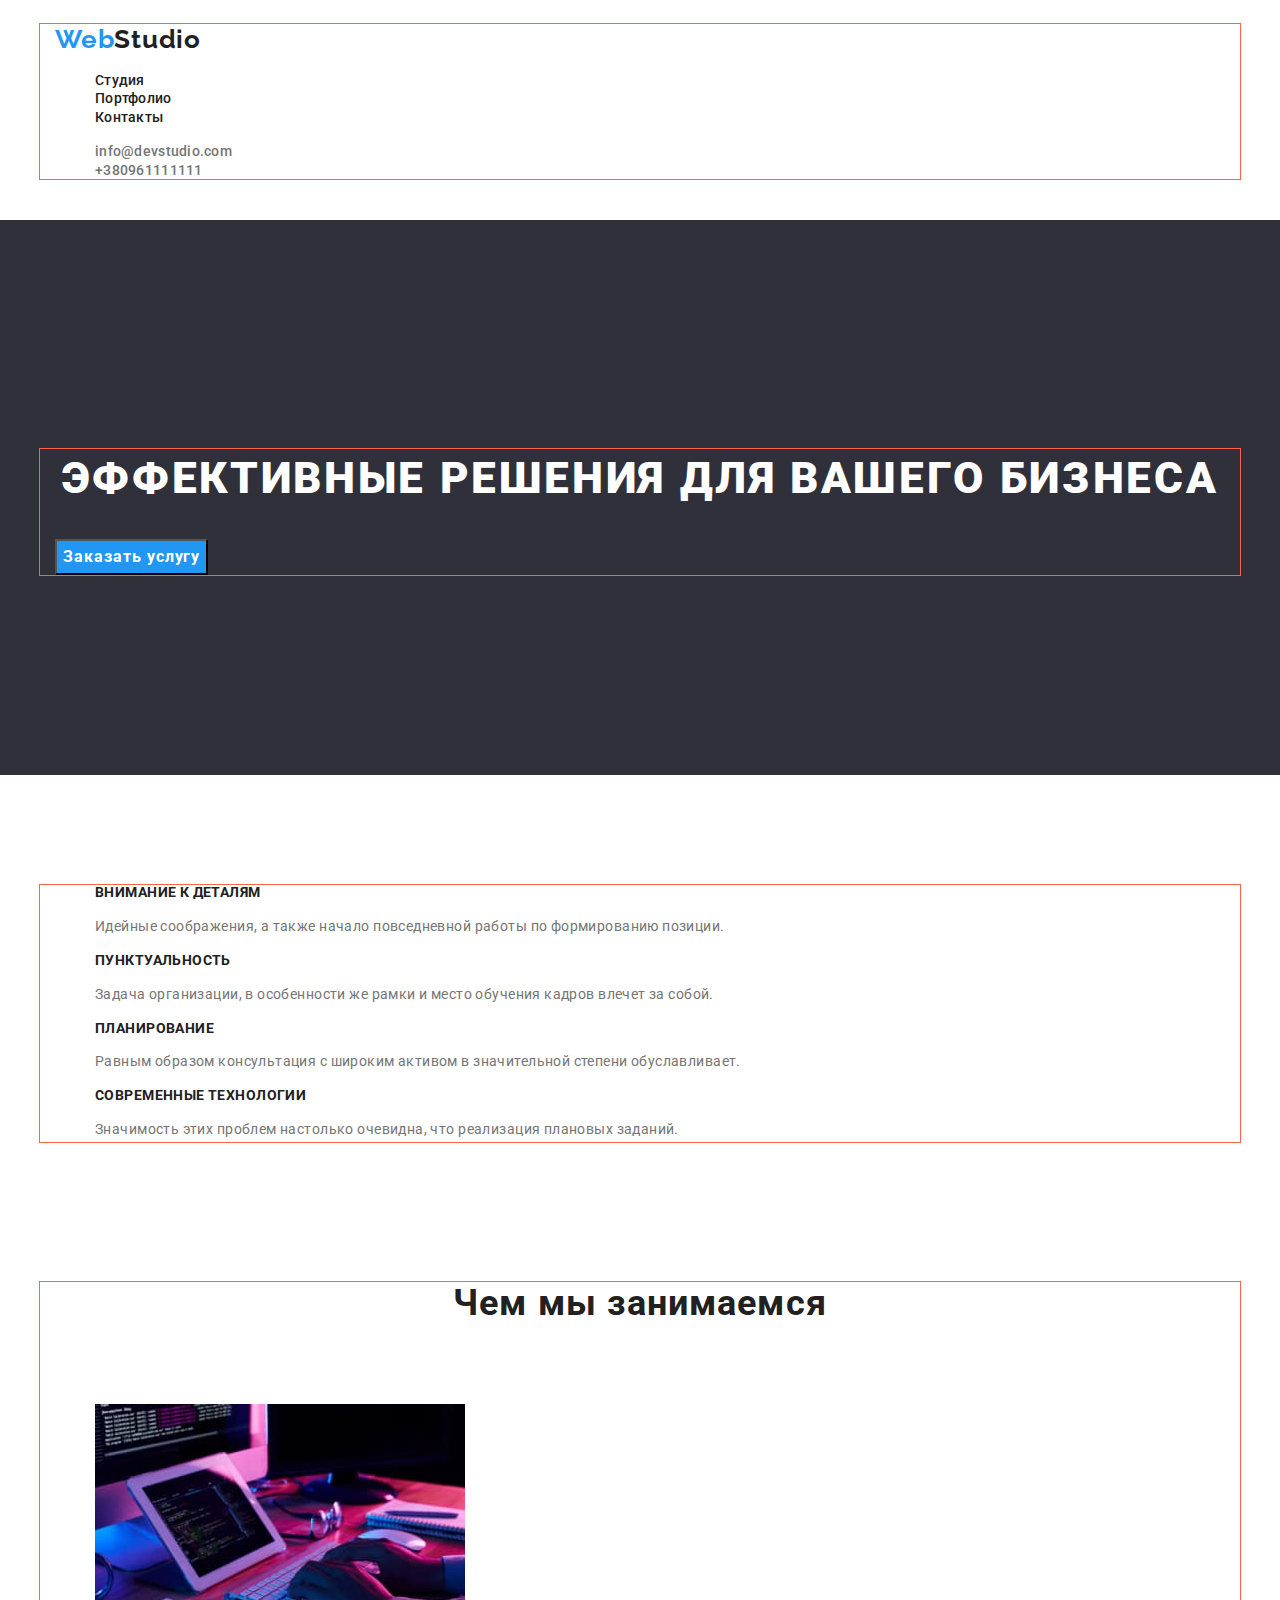
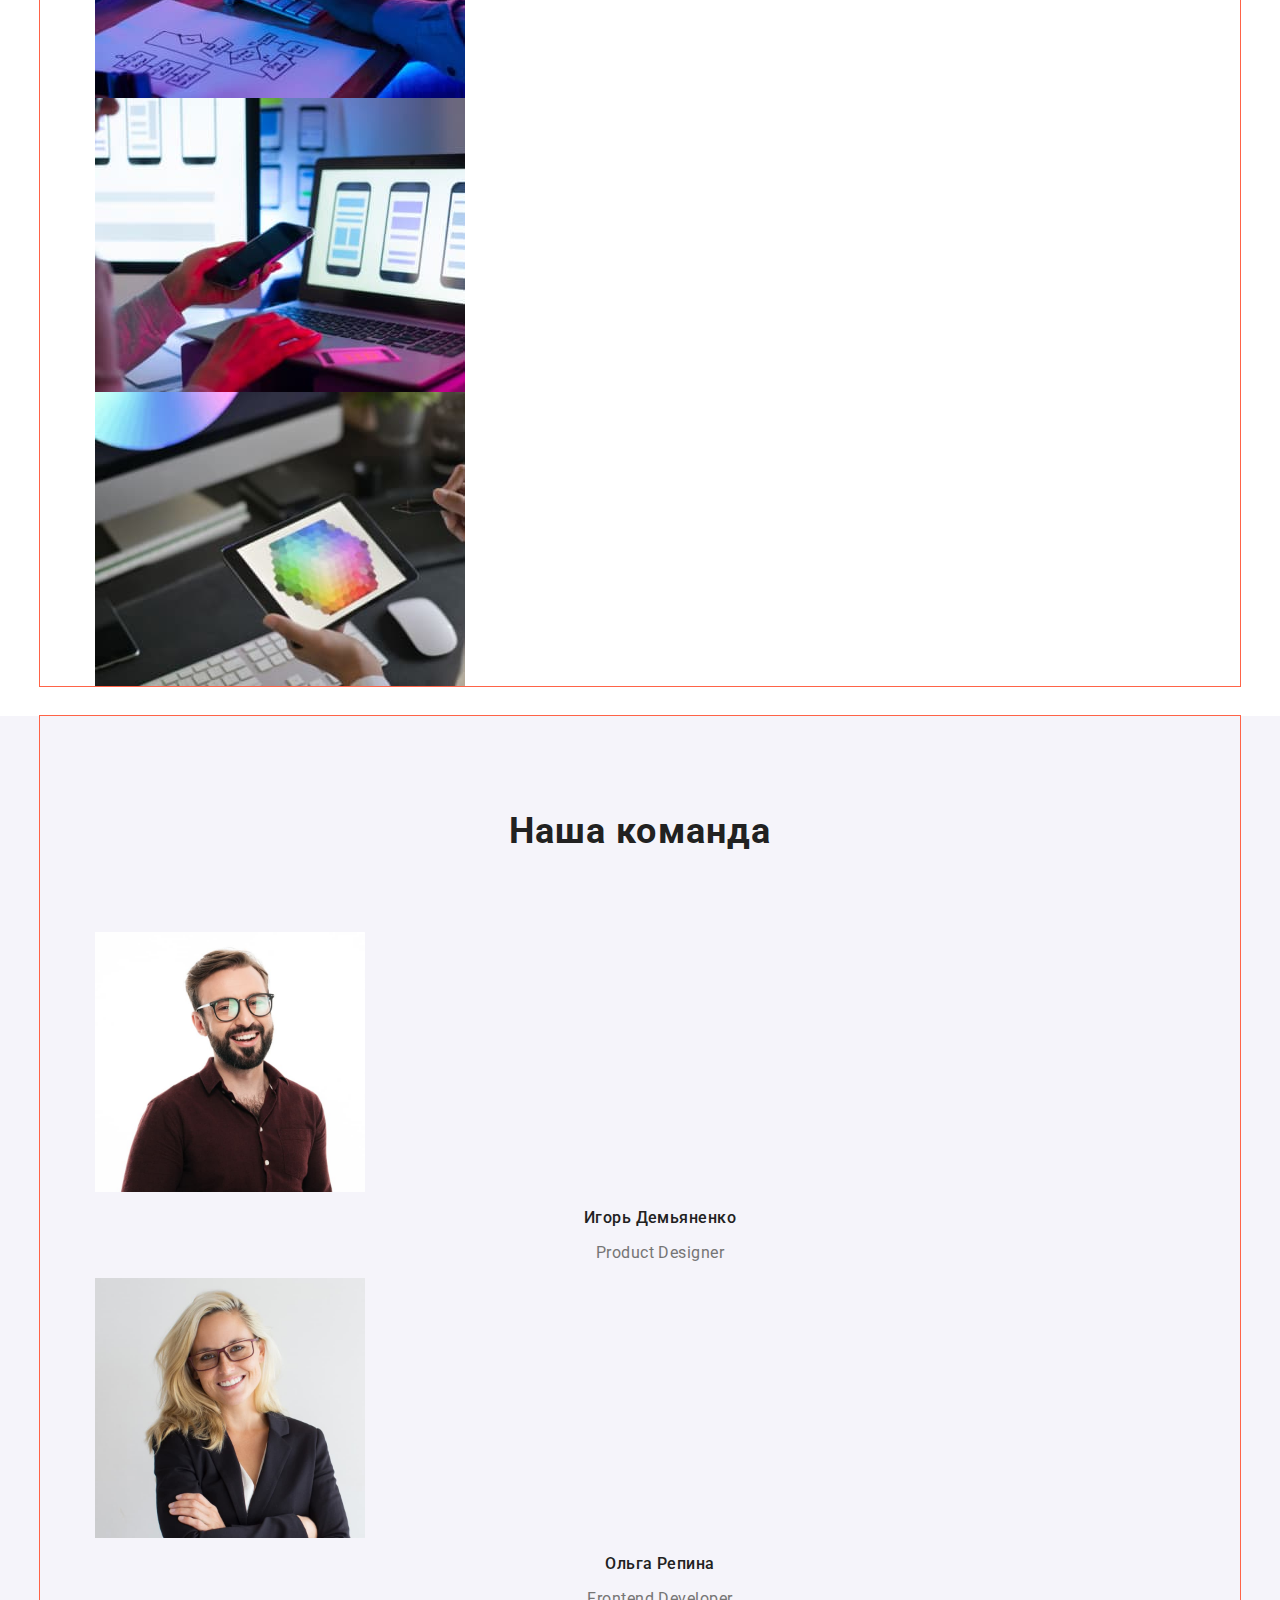
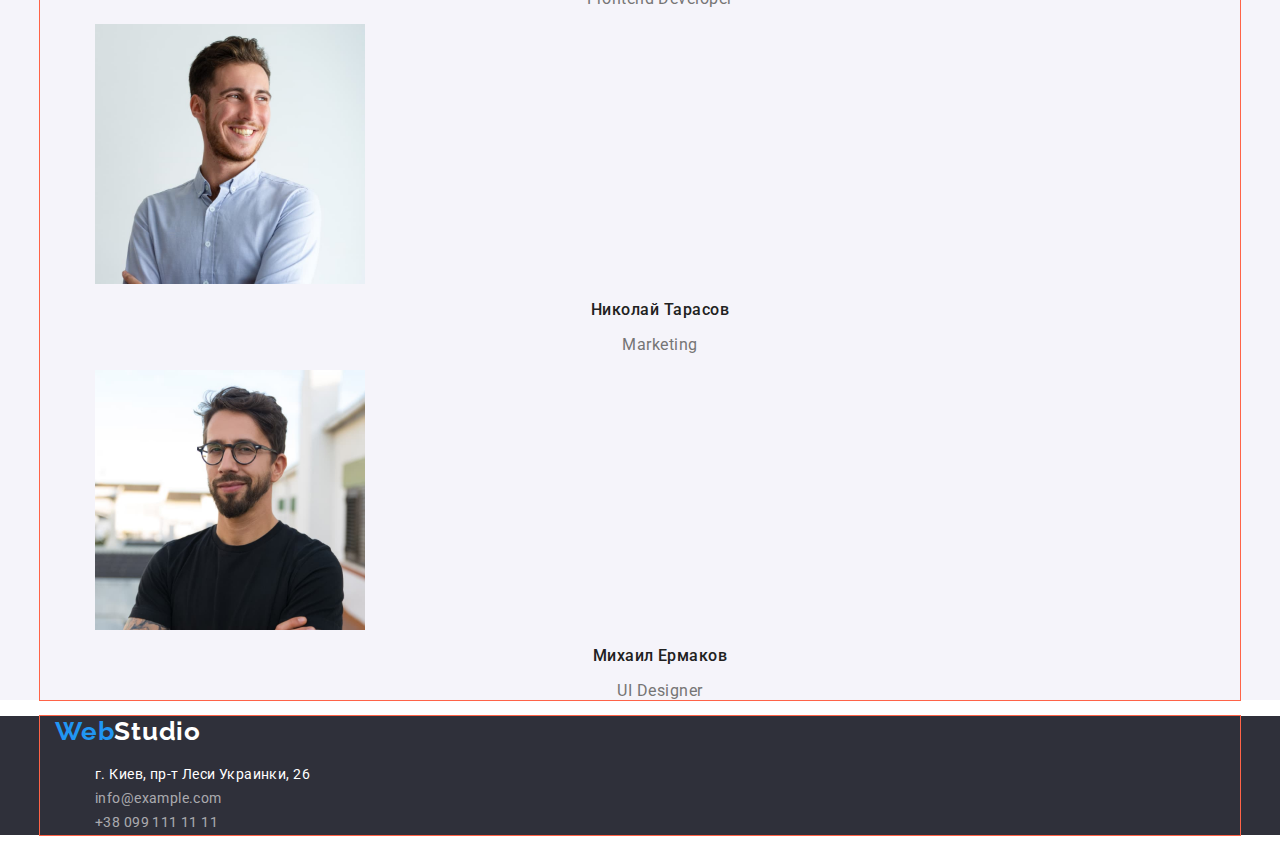
==== index.html @ 5427bfe7 "studio" ====
<!DOCTYPE html>
<html lang="ru">
  <head>
    <meta charset="UTF-8" />
    <meta http-equiv="X-UA-Compatible" content="IE=edge" />
    <meta name="viewport" content="width=device-width, initial-scale=1.0" />
    <link rel="preconnect" href="https://fonts.googleapis.com" />
    <link rel="preconnect" href="https://fonts.gstatic.com" crossorigin />
    <link
      href="https://fonts.googleapis.com/css2?family=Raleway:wght@700&family=Roboto:wght@400;500;700;900&display=swap"
      rel="stylesheet"
    />
    <link
      rel="stylesheet"
      href="https://cdnjs.cloudflare.com/ajax/libs/modern-normalize/1.1.0/modern-normalize.min.css"
    />
    <link rel="stylesheet" href="./css/styles.css" />
    <title>WebStudio</title>
  </head>
  <body>
    <header class="header">
      <div class="container">
        <nav class="header-navi">
          <a href="" class="header-logo link">Web<span>Studio</span></a>
          <ul class="header-list list">
            <li class="header-item">
              <a href="./index.html" class="header-link link">Студия</a>
            </li>
            <li class="header-item">
              <a href="./portfolio.html" class="header-link link">Портфолио</a>
            </li>
            <li class="header-item">
              <a href="" class="header-link link">Контакты</a>
            </li>
          </ul>
        </nav>
        <ul class="header-list-contacts list">
          <li>
            <a class="header-mail link" href="mailto:info@devstudio.com"
              >info@devstudio.com</a
            >
          </li>
          <li>
            <a class="header-tel link" href="tel:+380961111111"
              >+380961111111</a
            >
          </li>
        </ul>
      </div>
    </header>
    <main>
      <section class="hero">
        <div class="container">
          <h1 class="hero-top-text">Эффективные решения для вашего бизнеса</h1>
          <button type="button" class="hero-btn">Заказать услугу</button>
        </div>
      </section>
      <section class="main">
        <div class="container">
          <h2 hidden>Нас выбирают за</h2>
          <ul class="main-list list">
            <li class="main-item">
              <h3 class="main-top-text">Внимание к деталям</h3>
              <p class="main-text">
                Идейные соображения, а также начало повседневной работы по
                формированию позиции.
              </p>
            </li>
            <li class="main-item">
              <h3 class="main-top-text">Пунктуальность</h3>
              <p class="main-text">
                Задача организации, в особенности же рамки и место обучения
                кадров влечет за собой.
              </p>
            </li>
            <li class="main-item">
              <h3 class="main-top-text">Планирование</h3>
              <p class="main-text">
                Равным образом консультация с широким активом в значительной
                степени обуславливает.
              </p>
            </li>
            <li class="main-item">
              <h3 class="main-top-text">Современные технологии</h3>
              <p class="main-text">
                Значимость этих проблем настолько очевидна, что реализация
                плановых заданий.
              </p>
            </li>
          </ul>
        </div>
      </section>
      <section class="picture">
        <div class="container">
          <h2 class="picture-top-text">Чем мы занимаемся</h2>
          <ul class="picture-list list">
            <li class="picture-item">
              <img
                src="./images/img.1.jpg"
                alt="работа за планшетом"
                width="370"
                height="294"
              />
            </li>
            <li class="picture-item">
              <img
                src="./images/img.2.jpg"
                alt="работа за ноутбуком"
                width="370"
                height="294"
              />
            </li>
            <li class="picture-item">
              <img
                src="./images/img.3.jpg"
                alt="работа за графическим планшетом"
                width="370"
                height="294"
              />
            </li>
          </ul>
        </div>
      </section>
      <section class="author">
        <div class="container">
          <h2 class="author-top-text">Наша команда</h2>
          <ul class="author-list list">
            <li class="author-item">
              <img
                src="./images/img.4.jpg"
                alt="Дизайнер продукта"
                width="270"
                height="260"
              />
              <h3 class="author-desc">Игорь Демьяненко</h3>
              <p class="author-text">Product Designer</p>
            </li>
            <li class="author-item">
              <img
                src="./images/img.5.jpg"
                alt="Фронтенд-разработчик"
                width="270"
                height="260"
              />
              <h3 class="author-desc">Ольга Репина</h3>
              <p class="author-text">Frontend Developer</p>
            </li>
            <li class="author-item">
              <img
                src="./images/img.6.jpg"
                alt="Маркетинг"
                width="270"
                height="260"
              />
              <h3 class="author-desc">Николай Тарасов</h3>
              <p class="author-text">Marketing</p>
            </li>
            <li class="author-item">
              <img
                src="./images/img.7.jpg"
                alt="Дизайнер пользовательского интерфейса"
                width="270"
                height="260"
              />
              <h3 class="author-desc">Михаил Ермаков</h3>
              <p class="author-text">UI Designer</p>
            </li>
          </ul>
        </div>
      </section>
    </main>
    <footer class="footer">
      <div class="container">
        <a href="" class="footer-logo link">Web<span>Studio</span></a>
        <address class="footer-contacts">
          <ul class="footer-list list">
            <li class="footer-item">
              <a
                href="https://goo.gl/maps/x5aZq72rXdTYQJdz9"
                target="_blank"
                rel="noopener, noindex, nofollow"
                class="footer-link link"
                >г. Киев, пр-т Леси Украинки, 26</a
              >
            </li>
            <li class="footer-item">
              <a href="mailto:info@example.com" class="footer-mail link"
                >info@example.com</a
              >
            </li>
            <li class="footer-item">
              <a href="tel:+380991111111" class="footer-tel link"
                >+38 099 111 11 11</a
              >
            </li>
          </ul>
        </address>
      </div>
    </footer>
  </body>
</html>
---- css/styles.css ----
body {
  font-family: "Roboto", "Tahoma", sans-serif;
}

img {
  display: block;
}

.link {
  text-decoration: none;
}

.list {
  list-style: none;
}

.container {
  width: 1200px;
  padding-left: 15px;
  padding-right: 15px;
  margin: 0 auto;
  outline: 1px solid tomato;
}

.header {
  padding-top: 24px;
  padding-bottom: 25px;
}

.header-logo {
  font-family: "Raleway";
  font-weight: 700;
  font-size: 26px;
  line-height: 1.19;
  letter-spacing: 0.03em;
  color: #2196f3;
}

.header-logo span {
  color: #212121;
}

.header-link {
  font-weight: 500;
  font-size: 14px;
  line-height: 1.14;
  letter-spacing: 0.02em;
  color: #212121;
}

.header-link:hover {
  color: #2196f3;
}

.header-link:focus {
  color: #2196f3;
}

.header-mail,
.header-tel {
  font-weight: 500;
  font-size: 14px;
  line-height: 1.14;
  letter-spacing: 0.02em;
  color: #757575;
}

.header-mail:hover {
  color: #2196f3;
}

.header-mail:focus {
  color: #2196f3;
}

.header-tel:hover {
  color: #2196f3;
}

.header-tel:focus {
  color: #2196f3;
}

.hero {
  background-color: #2f303a;
  padding-top: 200px;
  padding-bottom: 200px;
}

.hero-top-text {
  font-weight: 900;
  font-size: 44px;
  line-height: 1.36;
  text-align: center;
  letter-spacing: 0.06em;
  text-transform: uppercase;
  color: #ffffff;
}

.hero-btn {
  font-family: inherit;
  font-weight: 700;
  font-size: 16px;
  line-height: 1.88;
  display: flex;
  align-items: center;
  text-align: center;
  letter-spacing: 0.06em;
  color: #ffffff;
  background: #2196f3;
  cursor: pointer;
}

.main {
  padding-top: 94px;
  padding-bottom: 94px;
}

.main-top-text {
  font-weight: 700;
  font-size: 14px;
  line-height: 1.14;
  letter-spacing: 0.03em;
  text-transform: uppercase;
  color: #212121;
}

.main-text {
  font-size: 14px;
  line-height: 1.71;
  letter-spacing: 0.03em;
  color: #757575;
}

.picture-top-text {
  font-weight: 700;
  font-size: 36px;
  line-height: 1.17;
  text-align: center;
  letter-spacing: 0.03em;
  color: #212121;
  padding-bottom: 50px;
}

.author {
  background-color: #f5f4fa;
}

.author-top-text {
  font-weight: 700;
  font-size: 36px;
  line-height: 1.17;
  text-align: center;
  letter-spacing: 0.03em;
  color: #212121;
  padding-top: 94px;
  padding-bottom: 50px;
}

.author-desc {
  font-weight: 500;
  font-size: 16px;
  line-height: 1.19;
  text-align: center;
  letter-spacing: 0.03em;
  color: #212121;
}

.author-text {
  font-size: 16px;
  line-height: 1.19;
  text-align: center;
  letter-spacing: 0.03em;
  color: #757575;
}

.footer {
  background-color: #2f303a;
}

.footer-logo {
  font-family: "Raleway";
  font-weight: 700;
  font-size: 26px;
  line-height: 1.19;
  letter-spacing: 0.03em;
  color: #2196f3;
}

.footer-logo span {
  color: #ffffff;
}

.footer-contacts {
  font-style: normal;
}

.footer-link {
  font-size: 14px;
  line-height: 1.71;
  letter-spacing: 0.03em;
  color: #ffffff;
}

.footer-mail,
.footer-tel {
  font-size: 14px;
  line-height: 1.71;
  letter-spacing: 0.03em;
  color: rgba(255, 255, 255, 0.6);
}

.button-btn {
  font-family: inherit;
  font-weight: 500;
  font-size: 16px;
  line-height: 1.63;
  text-align: center;
  letter-spacing: 0.03em;
  color: #212121;
  background-color: #f5f4fa;
  cursor: pointer;
}

.button-btn:hover {
  background-color: #2196f3;
}

.button-btn:focus {
  background-color: #2196f3;
}

.projects-top-text {
  font-weight: 700;
  font-size: 18px;
  line-height: 2;
  letter-spacing: 0.06em;
  color: #212121;
}

.projects-text {
  font-size: 16px;
  line-height: 1.88;
  letter-spacing: 0.03em;
  color: #757575;
}
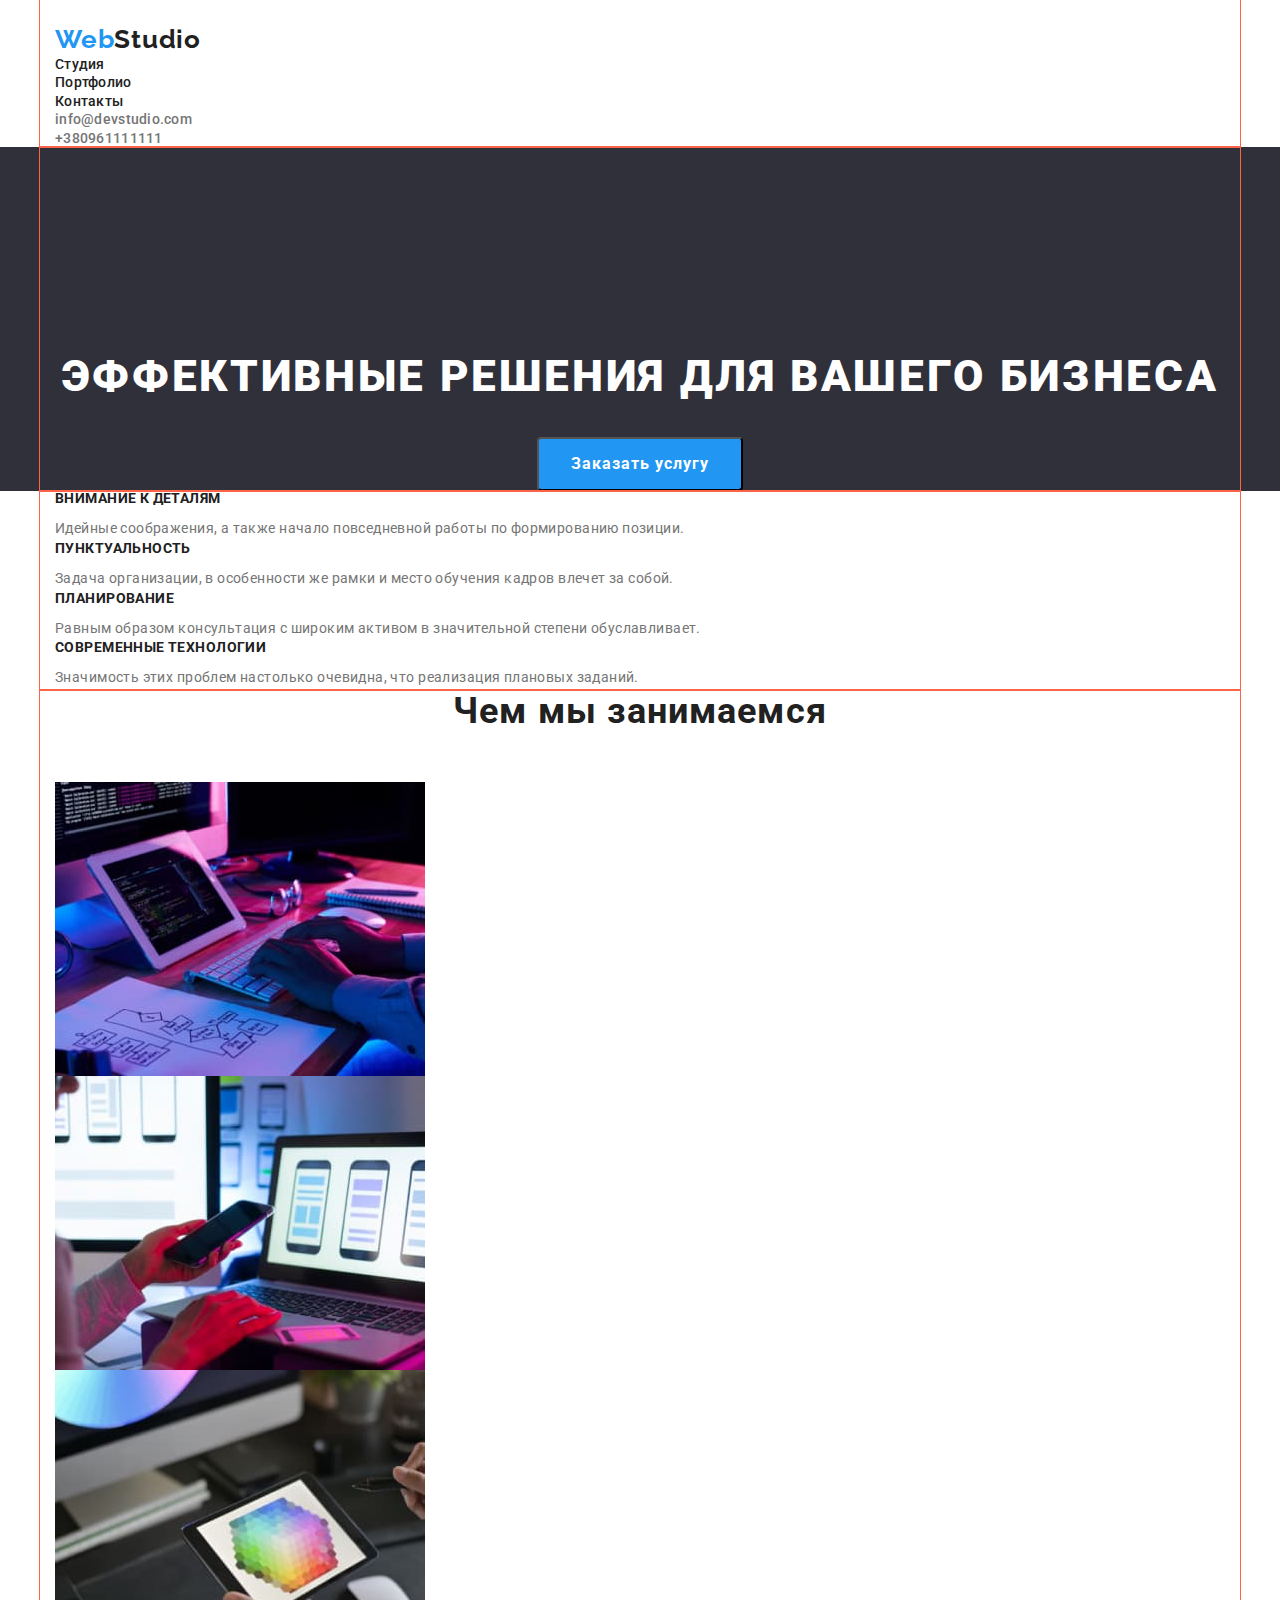
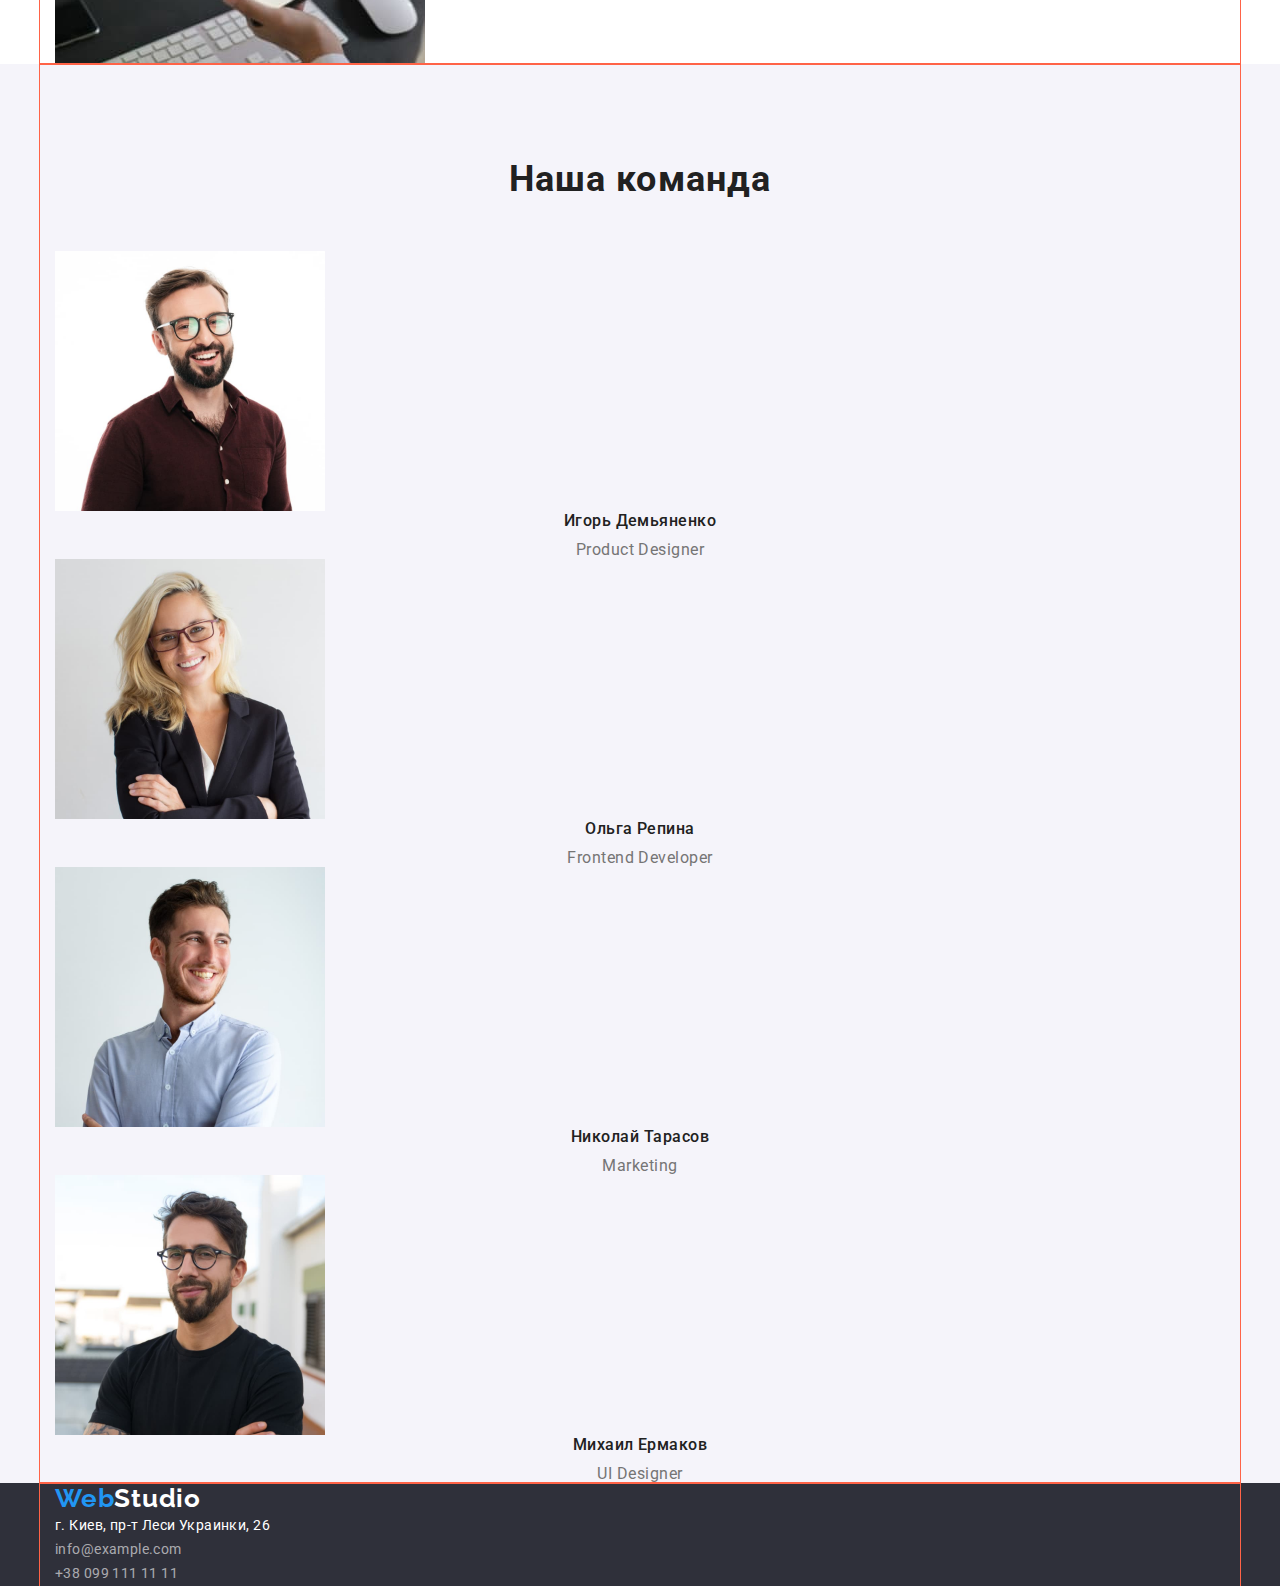
==== commit 6e8223ad: "STUDIO" ====
--- a/index.html
+++ b/index.html
@@ -20,20 +20,24 @@
   <body>
     <header class="header">
       <div class="container">
-        <nav class="header-navi">
-          <a href="" class="header-logo link">Web<span>Studio</span></a>
-          <ul class="header-list list">
-            <li class="header-item">
-              <a href="./index.html" class="header-link link">Студия</a>
-            </li>
-            <li class="header-item">
-              <a href="./portfolio.html" class="header-link link">Портфолио</a>
-            </li>
-            <li class="header-item">
-              <a href="" class="header-link link">Контакты</a>
-            </li>
-          </ul>
-        </nav>
+        <div class="nav">
+          <nav class="header-navi">
+            <a href="" class="header-logo link">Web<span>Studio</span></a>
+            <ul class="header-list list">
+              <li class="header-item">
+                <a href="./index.html" class="header-link link">Студия</a>
+              </li>
+              <li class="header-item">
+                <a href="./portfolio.html" class="header-link link"
+                  >Портфолио</a
+                >
+              </li>
+              <li class="header-item">
+                <a href="" class="header-link link">Контакты</a>
+              </li>
+            </ul>
+          </nav>
+        </div>
         <ul class="header-list-contacts list">
           <li>
             <a class="header-mail link" href="mailto:info@devstudio.com"
--- a/css/styles.css
+++ b/css/styles.css
@@ -12,6 +12,8 @@
 
 .list {
   list-style: none;
+  padding: 0;
+  margin: 0;
 }
 
 .container {
@@ -22,9 +24,10 @@
   outline: 1px solid tomato;
 }
 
-.header {
+/* ----------HEADER---------- */
+
+.nav {
   padding-top: 24px;
-  padding-bottom: 25px;
 }
 
 .header-logo {
@@ -33,6 +36,7 @@
   font-size: 26px;
   line-height: 1.19;
   letter-spacing: 0.03em;
+
   color: #2196f3;
 }
 
@@ -45,6 +49,7 @@
   font-size: 14px;
   line-height: 1.14;
   letter-spacing: 0.02em;
+
   color: #212121;
 }
 
@@ -62,6 +67,7 @@
   font-size: 14px;
   line-height: 1.14;
   letter-spacing: 0.02em;
+
   color: #757575;
 }
 
@@ -81,23 +87,32 @@
   color: #2196f3;
 }
 
+/* ----------HERO---------- */
+
 .hero {
+  text-align: center;
   background-color: #2f303a;
+  padding-top: 0;
+  padding-bottom: 0;
+}
+
+.hero-top-text {
+  margin-top: 0px;
+  margin-bottom: 30px;
   padding-top: 200px;
-  padding-bottom: 200px;
-}
-
-.hero-top-text {
+
   font-weight: 900;
   font-size: 44px;
   line-height: 1.36;
-  text-align: center;
   letter-spacing: 0.06em;
   text-transform: uppercase;
+
   color: #ffffff;
 }
 
 .hero-btn {
+  padding: 10px 32px;
+
   font-family: inherit;
   font-weight: 700;
   font-size: 16px;
@@ -106,73 +121,106 @@
   align-items: center;
   text-align: center;
   letter-spacing: 0.06em;
+
   color: #ffffff;
   background: #2196f3;
   cursor: pointer;
-}
+  border-radius: 4px;
+  display: inline-block;
+}
+
+/* ----------MAIN---------- */
 
 .main {
-  padding-top: 94px;
-  padding-bottom: 94px;
+  padding-top: 0;
+  padding-bottom: 0;
 }
 
 .main-top-text {
+  margin-top: 0;
+  margin-bottom: 10px;
+
   font-weight: 700;
   font-size: 14px;
   line-height: 1.14;
   letter-spacing: 0.03em;
   text-transform: uppercase;
+
   color: #212121;
 }
 
 .main-text {
+  margin-top: 0;
+  margin-bottom: 0;
+
   font-size: 14px;
   line-height: 1.71;
   letter-spacing: 0.03em;
+
   color: #757575;
 }
 
+/* ----------PICTURE---------- */
+
 .picture-top-text {
+  margin-top: 0;
+  margin-bottom: 50px;
+
   font-weight: 700;
   font-size: 36px;
   line-height: 1.17;
   text-align: center;
   letter-spacing: 0.03em;
-  color: #212121;
-  padding-bottom: 50px;
-}
+
+  color: #212121;
+}
+
+/* ----------AUTHOR---------- */
 
 .author {
   background-color: #f5f4fa;
 }
 
 .author-top-text {
+  margin-top: 0;
+  margin-bottom: 50px;
+  padding-top: 94px;
+
   font-weight: 700;
   font-size: 36px;
   line-height: 1.17;
   text-align: center;
   letter-spacing: 0.03em;
-  color: #212121;
-  padding-top: 94px;
-  padding-bottom: 50px;
+
+  color: #212121;
 }
 
 .author-desc {
+  margin-top: 0;
+  margin-bottom: 10px;
+
   font-weight: 500;
   font-size: 16px;
   line-height: 1.19;
   text-align: center;
   letter-spacing: 0.03em;
+
   color: #212121;
 }
 
 .author-text {
+  margin-top: 0;
+  margin-bottom: 0;
+
   font-size: 16px;
   line-height: 1.19;
   text-align: center;
   letter-spacing: 0.03em;
+
   color: #757575;
 }
+
+/* ----------FOOTER---------- */
 
 .footer {
   background-color: #2f303a;
@@ -184,6 +232,7 @@
   font-size: 26px;
   line-height: 1.19;
   letter-spacing: 0.03em;
+
   color: #2196f3;
 }
 
@@ -199,6 +248,7 @@
   font-size: 14px;
   line-height: 1.71;
   letter-spacing: 0.03em;
+
   color: #ffffff;
 }
 
@@ -207,8 +257,11 @@
   font-size: 14px;
   line-height: 1.71;
   letter-spacing: 0.03em;
+
   color: rgba(255, 255, 255, 0.6);
 }
+
+/* ----------PORTFOLIO---------- */
 
 .button-btn {
   font-family: inherit;
@@ -217,6 +270,7 @@
   line-height: 1.63;
   text-align: center;
   letter-spacing: 0.03em;
+
   color: #212121;
   background-color: #f5f4fa;
   cursor: pointer;
@@ -235,6 +289,7 @@
   font-size: 18px;
   line-height: 2;
   letter-spacing: 0.06em;
+
   color: #212121;
 }
 
@@ -242,5 +297,6 @@
   font-size: 16px;
   line-height: 1.88;
   letter-spacing: 0.03em;
+
   color: #757575;
 }
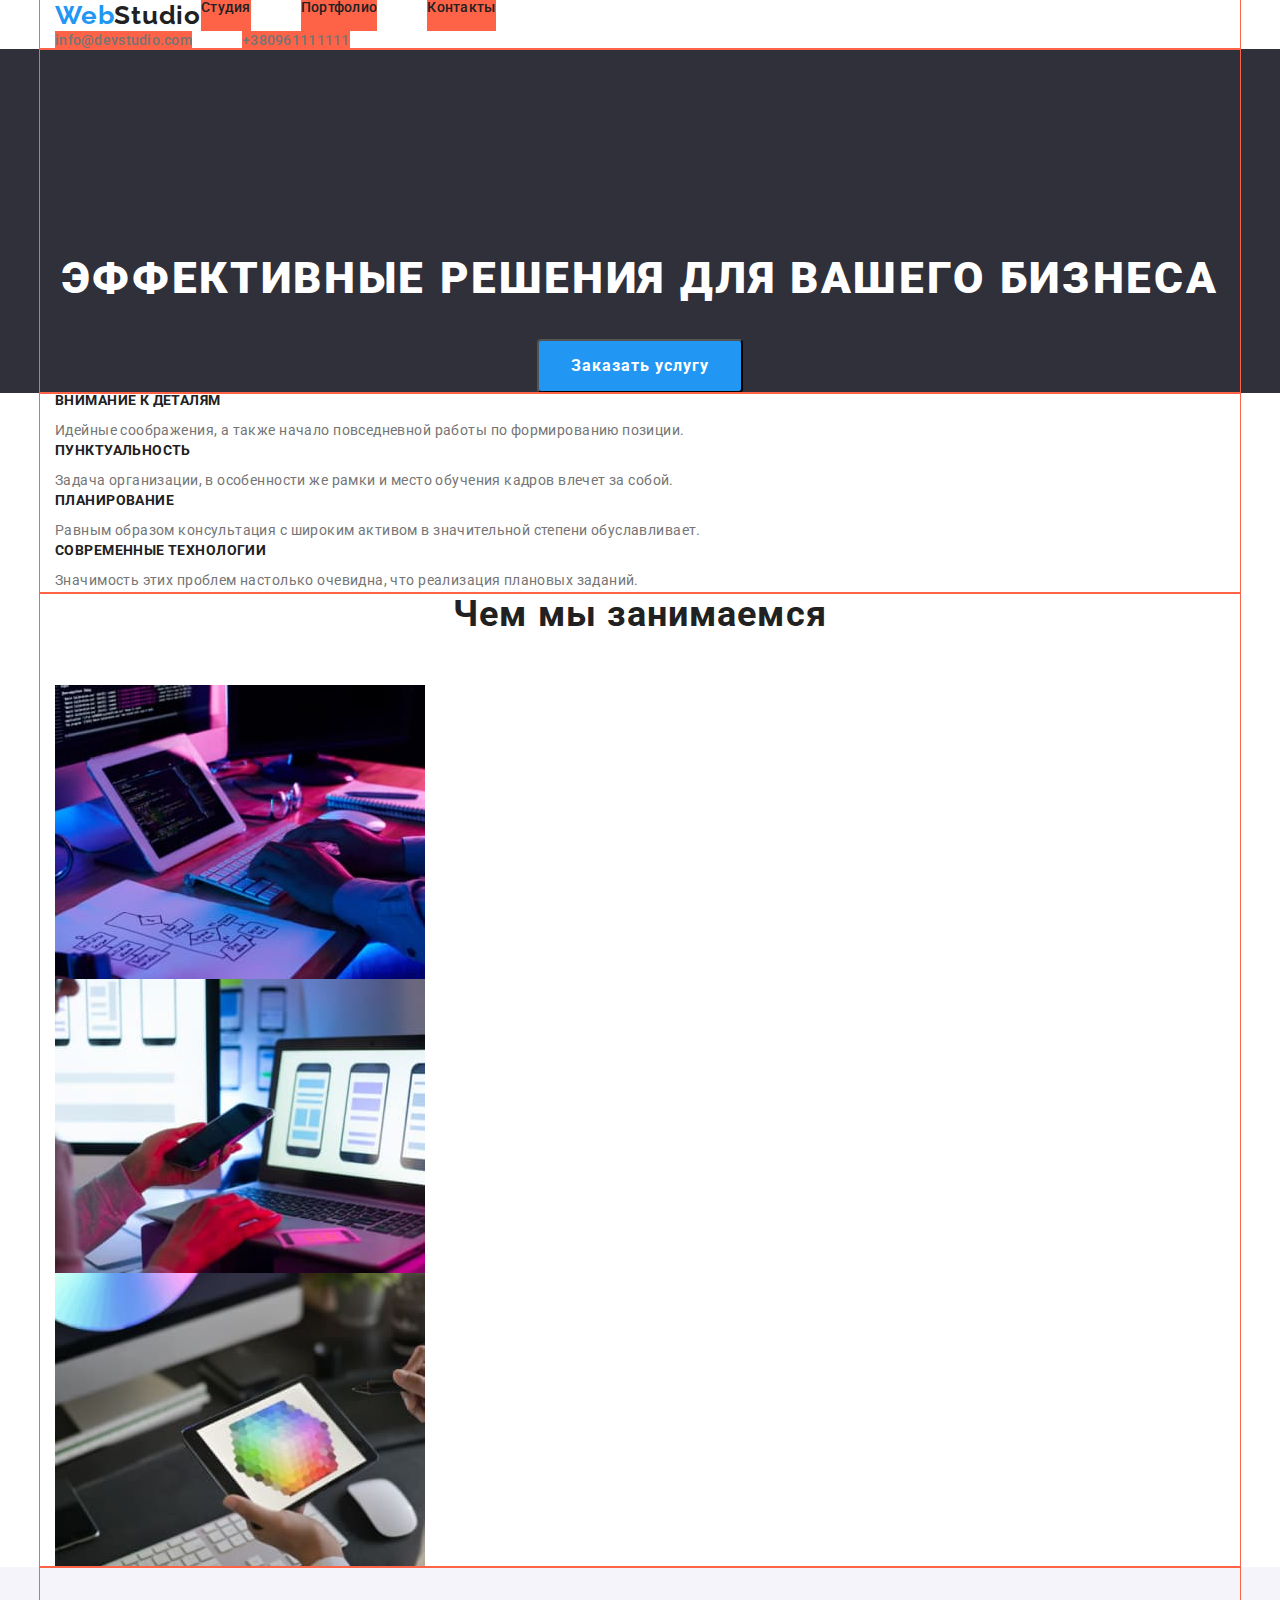
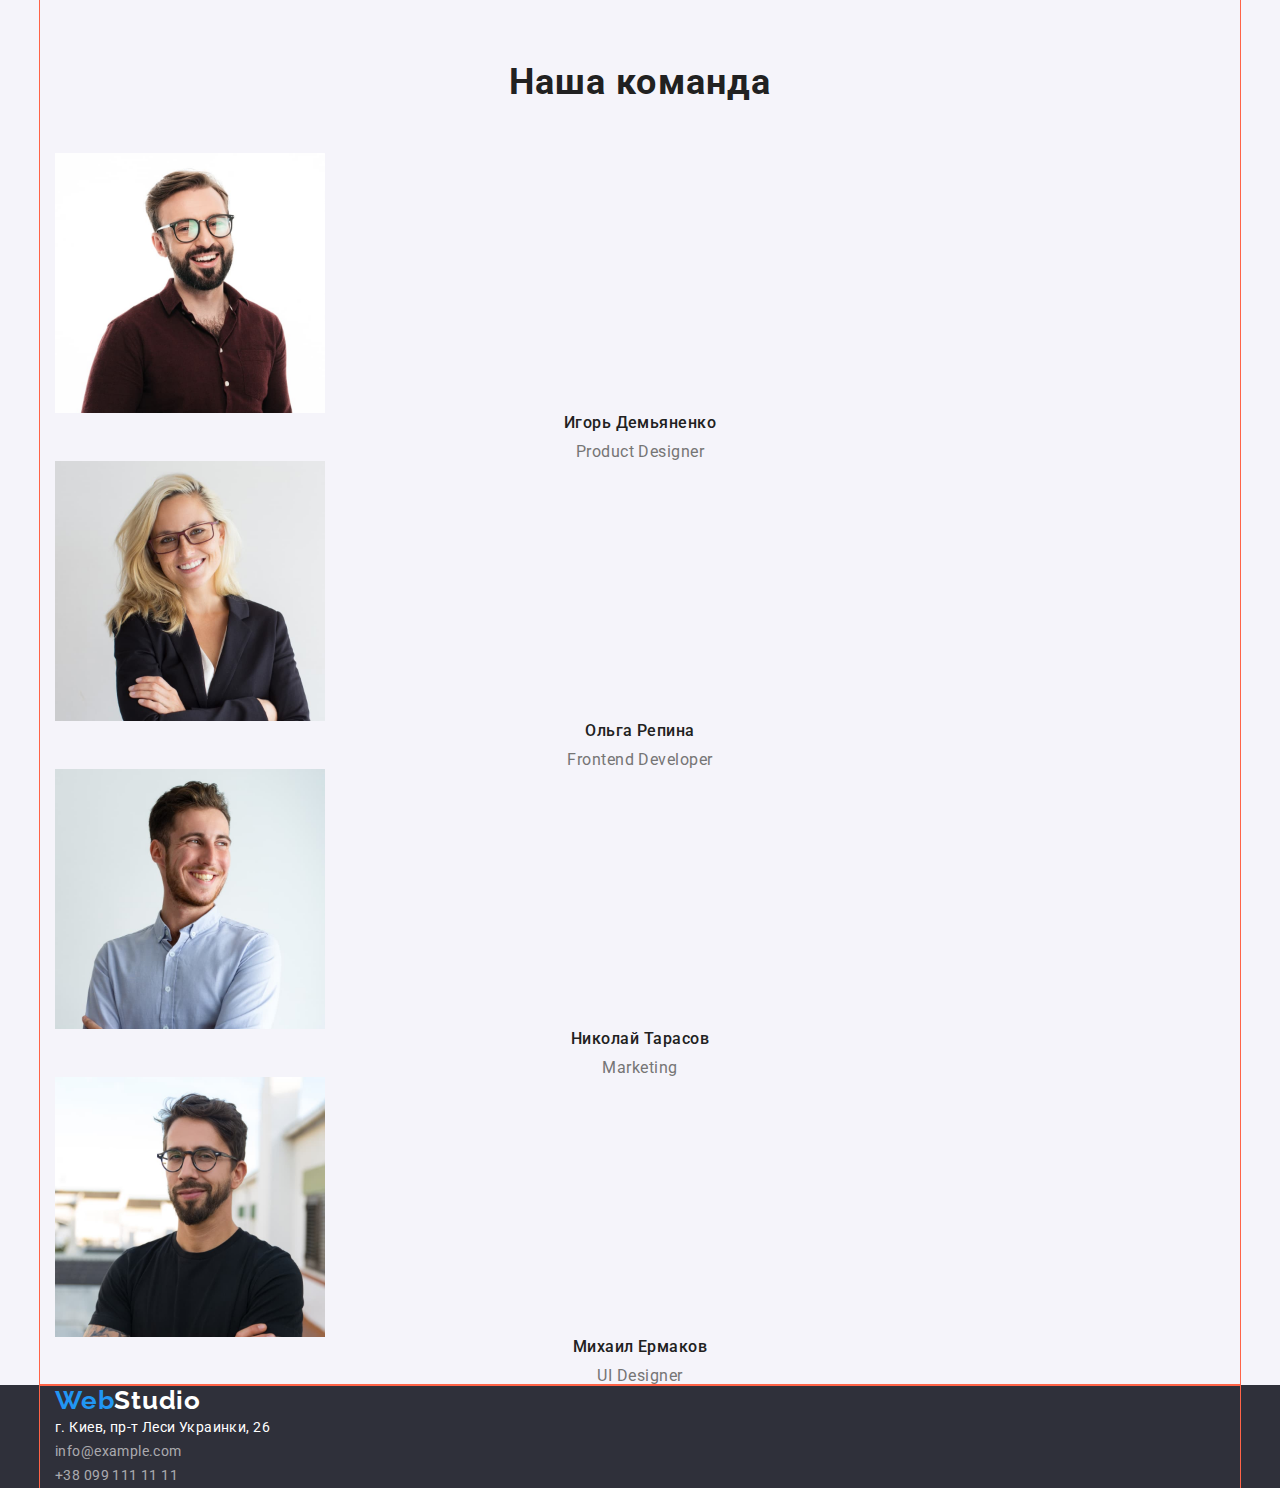
==== commit 0764e3b1: "header" ====
--- a/index.html
+++ b/index.html
@@ -39,12 +39,12 @@
           </nav>
         </div>
         <ul class="header-list-contacts list">
-          <li>
+          <li class="header-item">
             <a class="header-mail link" href="mailto:info@devstudio.com"
               >info@devstudio.com</a
             >
           </li>
-          <li>
+          <li class="header-item">
             <a class="header-tel link" href="tel:+380961111111"
               >+380961111111</a
             >
--- a/css/styles.css
+++ b/css/styles.css
@@ -27,7 +27,11 @@
 /* ----------HEADER---------- */
 
 .nav {
-  padding-top: 24px;
+  display: flex;
+}
+
+.header-navi {
+  display: flex;
 }
 
 .header-logo {
@@ -44,7 +48,21 @@
   color: #212121;
 }
 
+.header-list {
+  display: flex;
+}
+
+.header-item {
+  background-color: tomato;
+  margin-right: 50px;
+}
+
+.header-item:last-child {
+  margin-right: 0;
+}
+
 .header-link {
+  display: block;
   font-weight: 500;
   font-size: 14px;
   line-height: 1.14;
@@ -59,6 +77,10 @@
 
 .header-link:focus {
   color: #2196f3;
+}
+
+.header-list-contacts {
+  display: flex;
 }
 
 .header-mail,
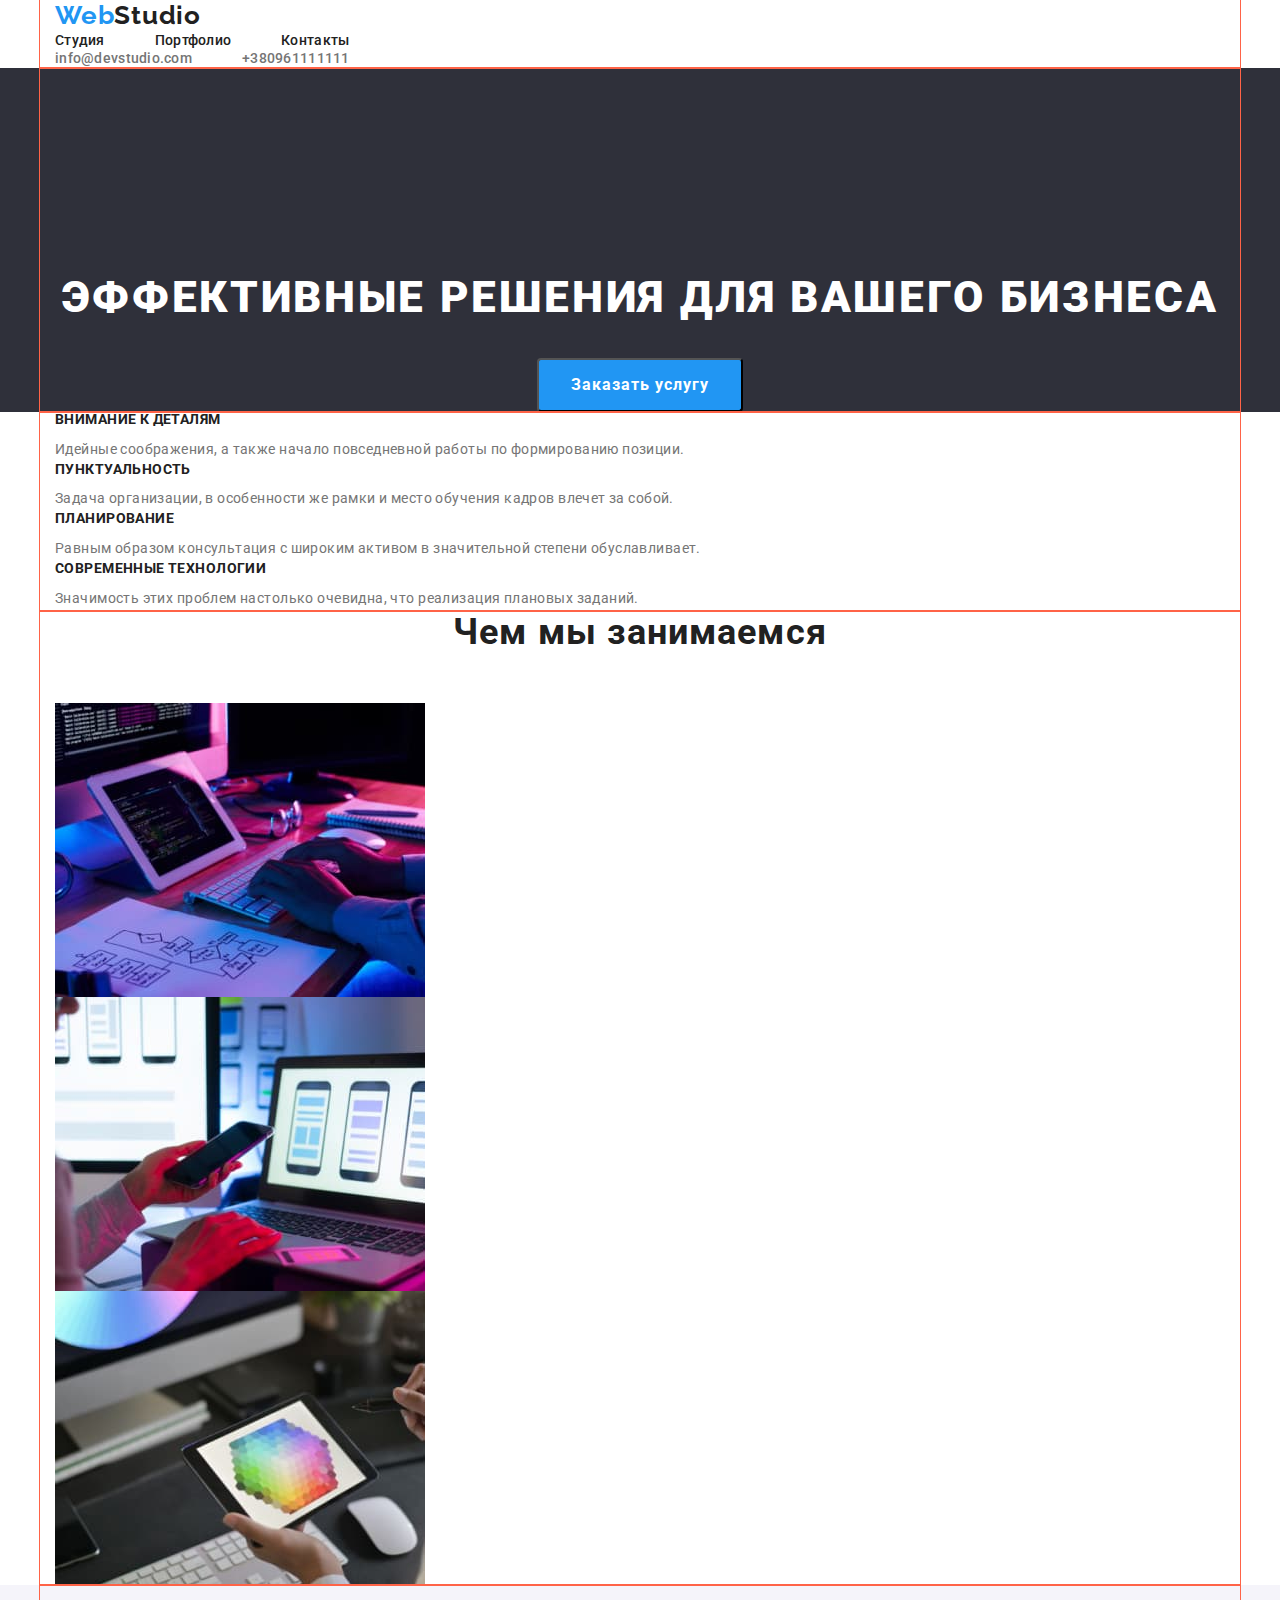
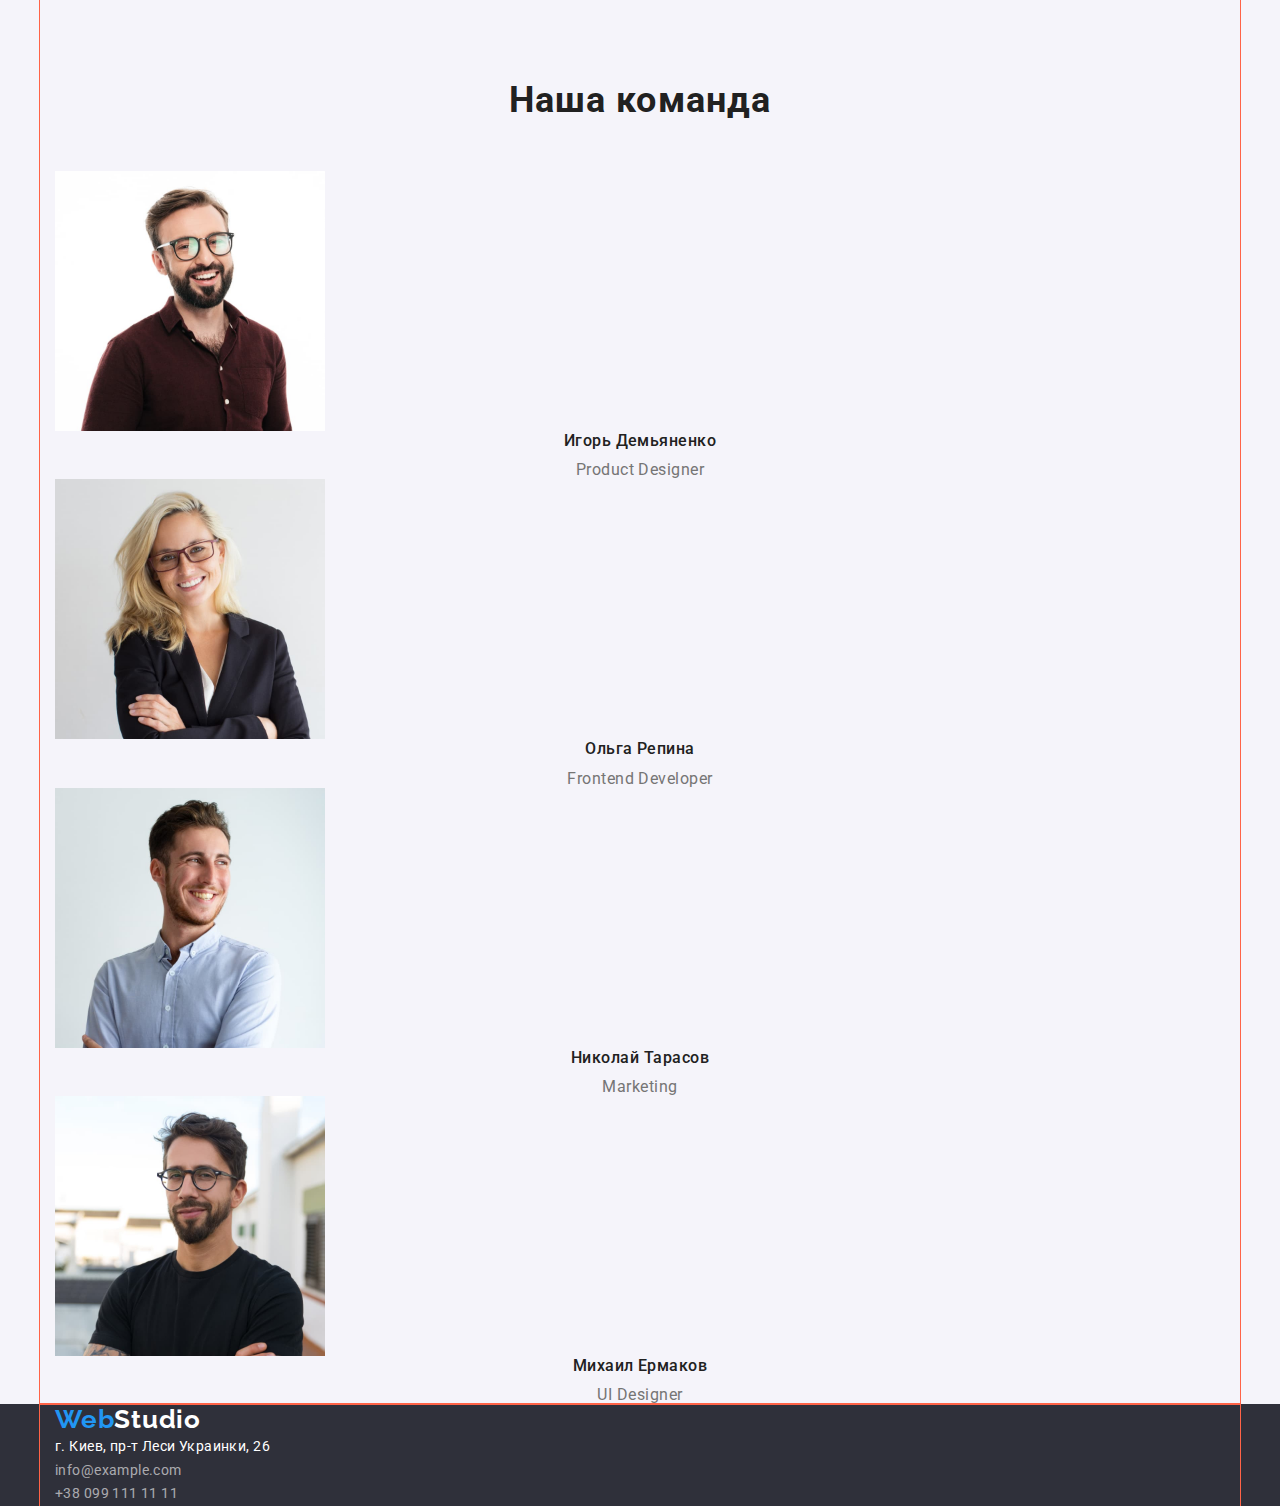
==== commit fbe77b97: "*****" ====
--- a/index.html
+++ b/index.html
@@ -20,24 +20,20 @@
   <body>
     <header class="header">
       <div class="container">
-        <div class="nav">
-          <nav class="header-navi">
-            <a href="" class="header-logo link">Web<span>Studio</span></a>
-            <ul class="header-list list">
-              <li class="header-item">
-                <a href="./index.html" class="header-link link">Студия</a>
-              </li>
-              <li class="header-item">
-                <a href="./portfolio.html" class="header-link link"
-                  >Портфолио</a
-                >
-              </li>
-              <li class="header-item">
-                <a href="" class="header-link link">Контакты</a>
-              </li>
-            </ul>
-          </nav>
-        </div>
+        <nav class="header-navi">
+          <a href="" class="header-logo link">Web<span>Studio</span></a>
+          <ul class="header-list list">
+            <li class="header-item">
+              <a href="./index.html" class="header-link link">Студия</a>
+            </li>
+            <li class="header-item">
+              <a href="./portfolio.html" class="header-link link">Портфолио</a>
+            </li>
+            <li class="header-item">
+              <a href="" class="header-link link">Контакты</a>
+            </li>
+          </ul>
+        </nav>
         <ul class="header-list-contacts list">
           <li class="header-item">
             <a class="header-mail link" href="mailto:info@devstudio.com"
--- a/css/styles.css
+++ b/css/styles.css
@@ -26,14 +26,6 @@
 
 /* ----------HEADER---------- */
 
-.nav {
-  display: flex;
-}
-
-.header-navi {
-  display: flex;
-}
-
 .header-logo {
   font-family: "Raleway";
   font-weight: 700;
@@ -53,7 +45,6 @@
 }
 
 .header-item {
-  background-color: tomato;
   margin-right: 50px;
 }
 
@@ -62,7 +53,6 @@
 }
 
 .header-link {
-  display: block;
   font-weight: 500;
   font-size: 14px;
   line-height: 1.14;
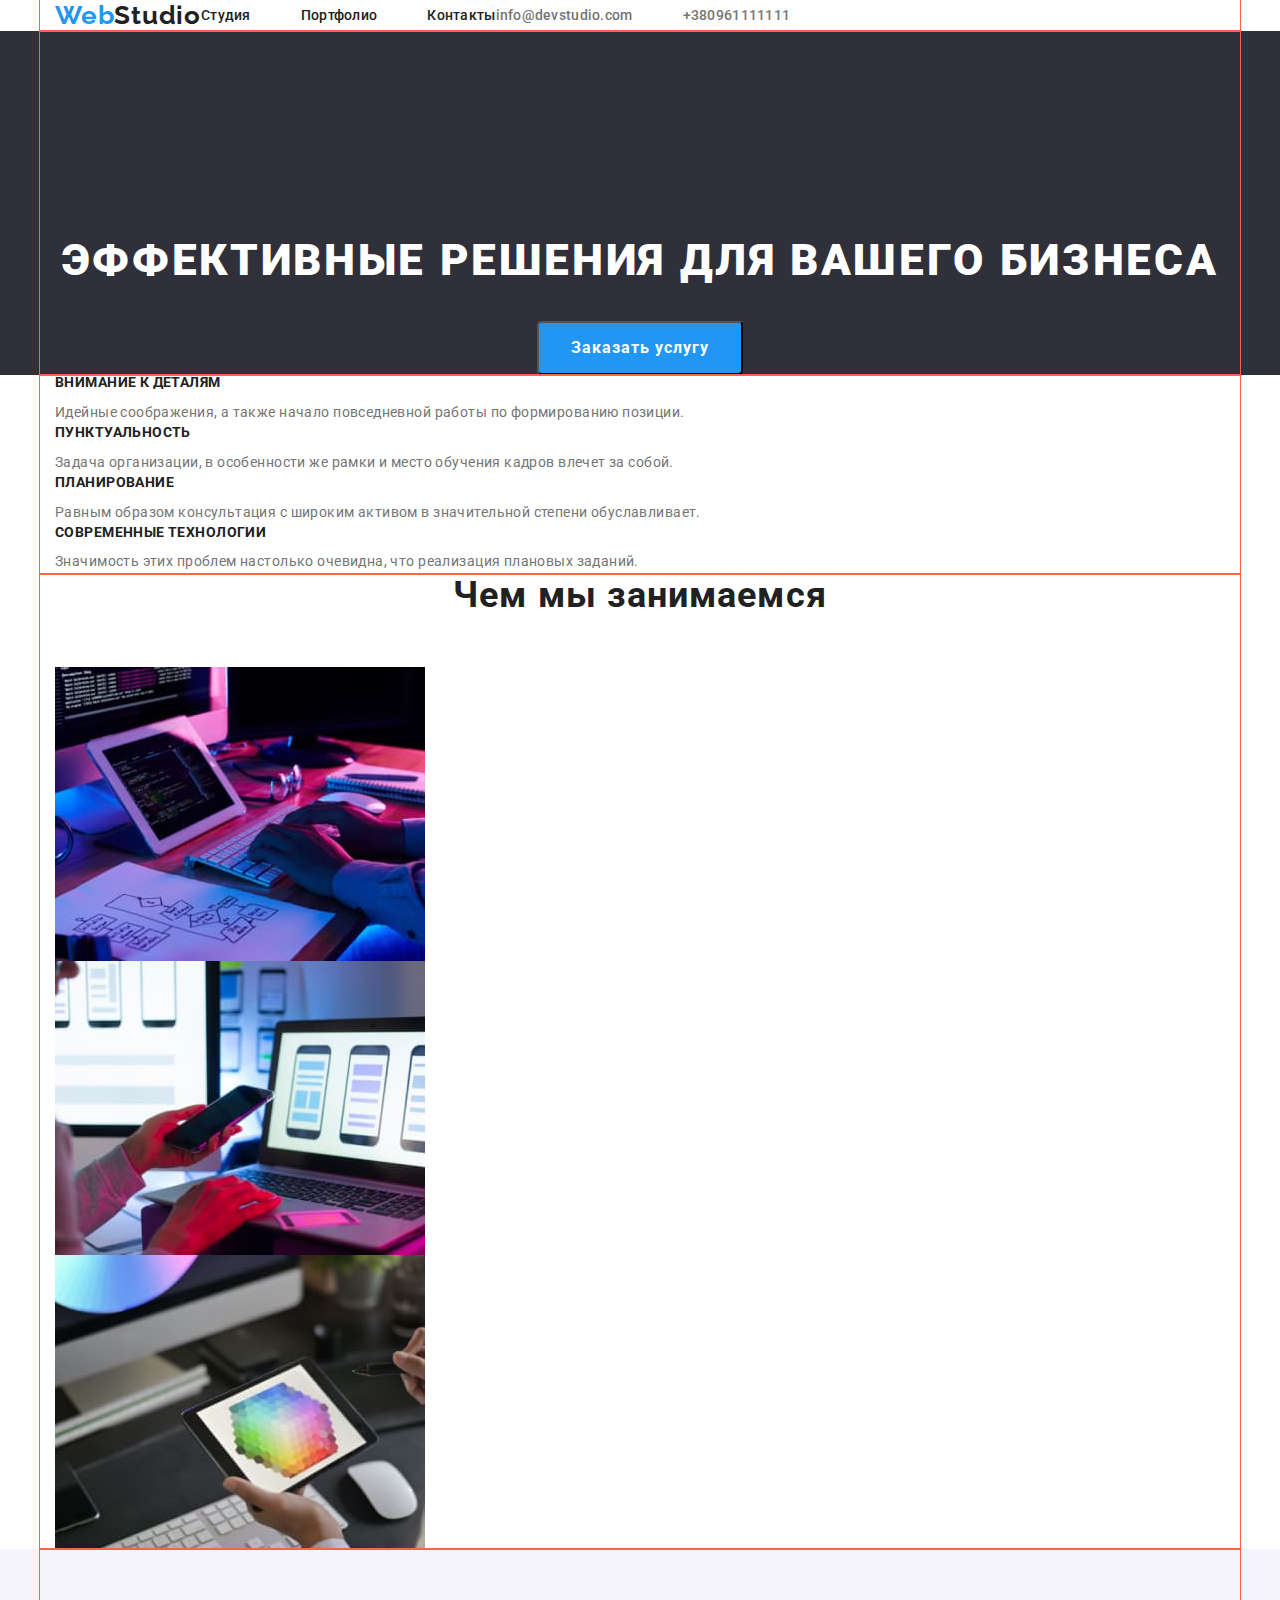
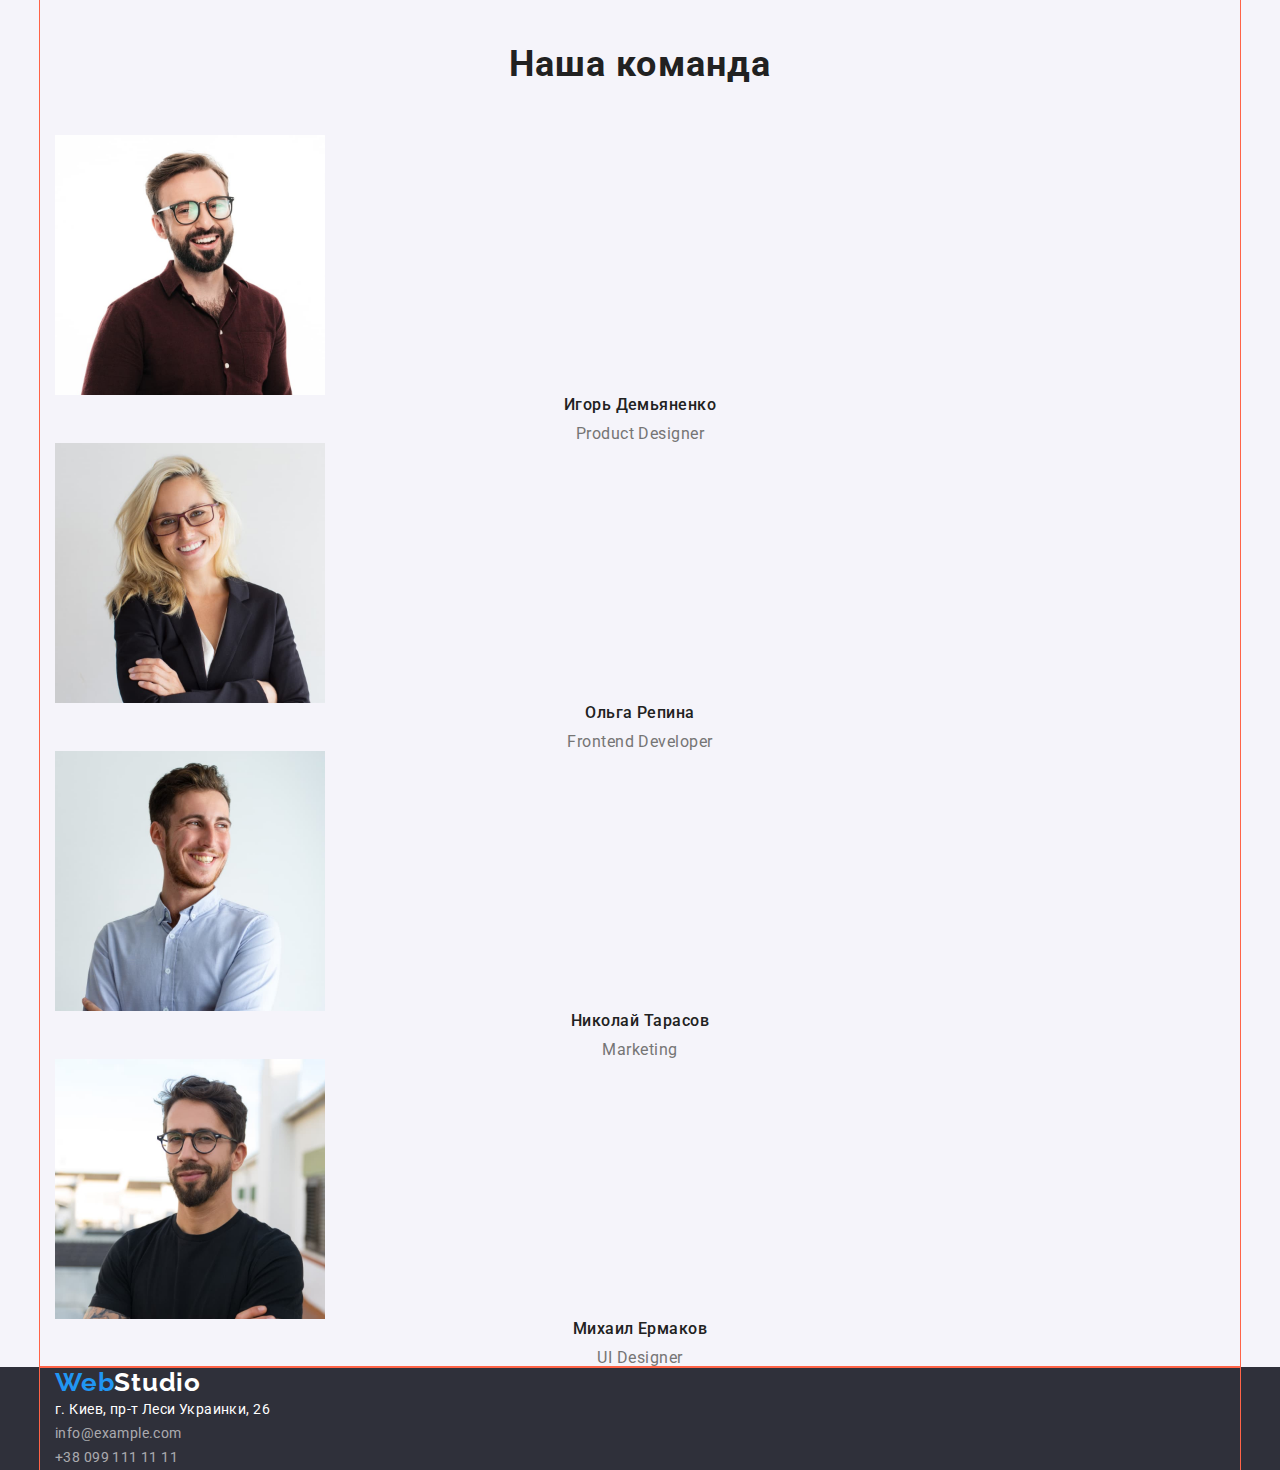
==== commit 27204efd: "header" ====
--- a/index.html
+++ b/index.html
@@ -19,7 +19,7 @@
   </head>
   <body>
     <header class="header">
-      <div class="container">
+      <div class="container main-nav">
         <nav class="header-navi">
           <a href="" class="header-logo link">Web<span>Studio</span></a>
           <ul class="header-list list">
--- a/css/styles.css
+++ b/css/styles.css
@@ -26,6 +26,16 @@
 
 /* ----------HEADER---------- */
 
+.main-nav {
+  display: flex;
+  align-items: center;
+}
+
+.header-navi {
+  display: flex;
+  align-items: center;
+}
+
 .header-logo {
   font-family: "Raleway";
   font-weight: 700;
@@ -71,6 +81,7 @@
 
 .header-list-contacts {
   display: flex;
+  align-items: center;
 }
 
 .header-mail,
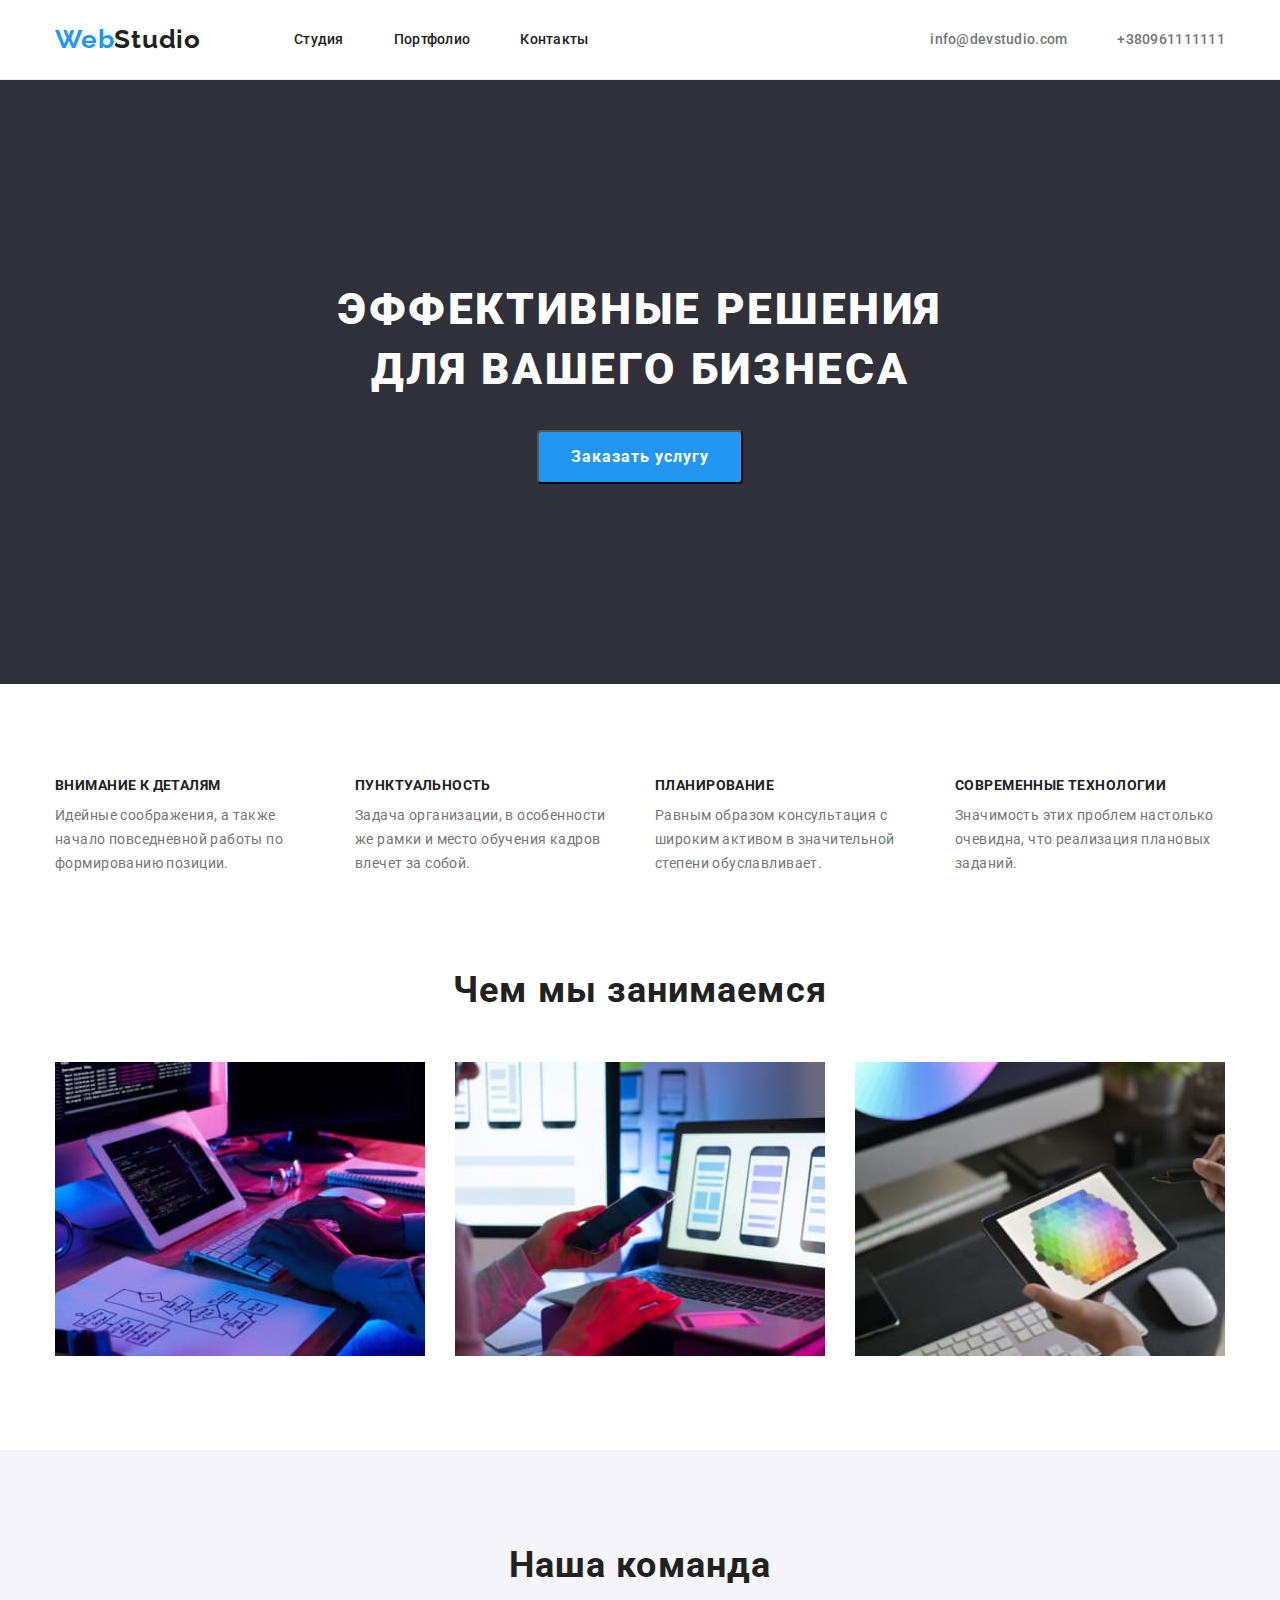
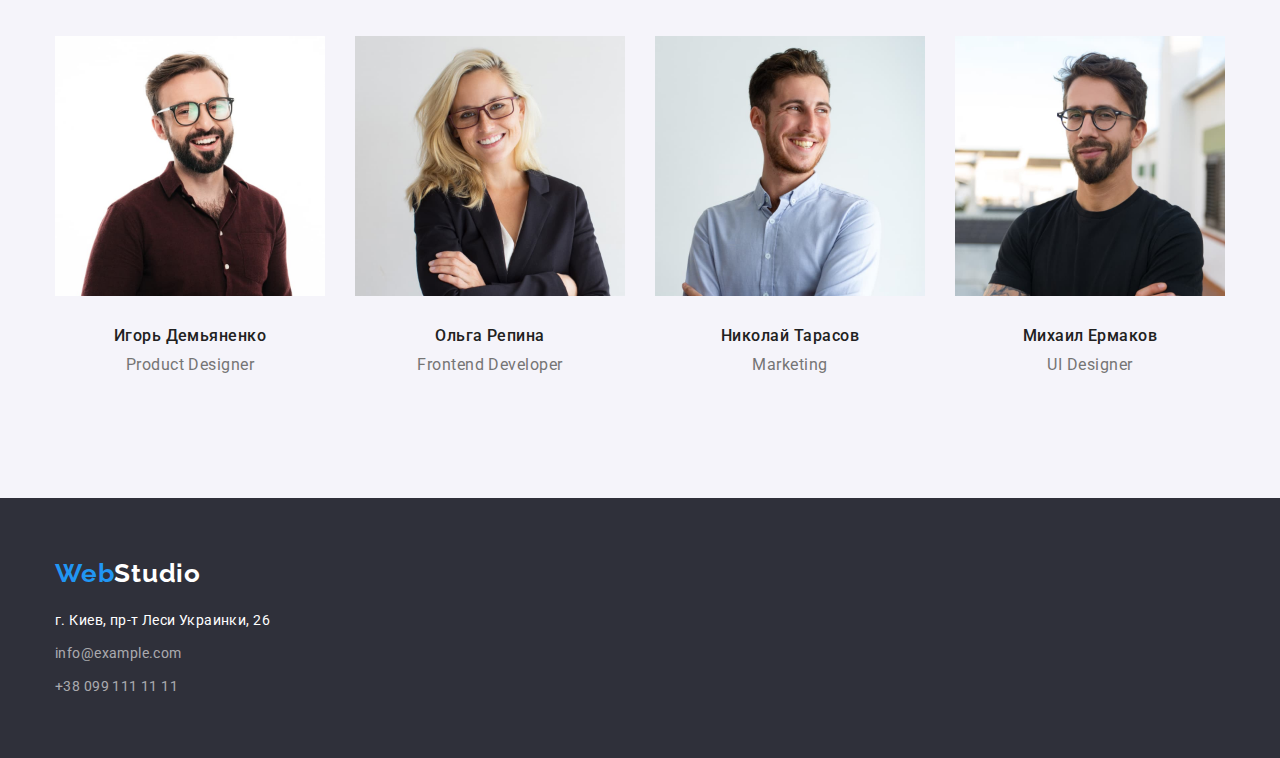
==== commit 58e5a69b: "finality" ====
--- a/index.html
+++ b/index.html
@@ -132,8 +132,10 @@
                 width="270"
                 height="260"
               />
-              <h3 class="author-desc">Игорь Демьяненко</h3>
-              <p class="author-text">Product Designer</p>
+              <div class="content">
+                <h3 class="author-desc">Игорь Демьяненко</h3>
+                <p class="author-text">Product Designer</p>
+              </div>
             </li>
             <li class="author-item">
               <img
@@ -142,8 +144,10 @@
                 width="270"
                 height="260"
               />
-              <h3 class="author-desc">Ольга Репина</h3>
-              <p class="author-text">Frontend Developer</p>
+              <div class="content">
+                <h3 class="author-desc">Ольга Репина</h3>
+                <p class="author-text">Frontend Developer</p>
+              </div>
             </li>
             <li class="author-item">
               <img
@@ -152,8 +156,10 @@
                 width="270"
                 height="260"
               />
-              <h3 class="author-desc">Николай Тарасов</h3>
-              <p class="author-text">Marketing</p>
+              <div class="content">
+                <h3 class="author-desc">Николай Тарасов</h3>
+                <p class="author-text">Marketing</p>
+              </div>
             </li>
             <li class="author-item">
               <img
@@ -162,8 +168,10 @@
                 width="270"
                 height="260"
               />
-              <h3 class="author-desc">Михаил Ермаков</h3>
-              <p class="author-text">UI Designer</p>
+              <div class="content">
+                <h3 class="author-desc">Михаил Ермаков</h3>
+                <p class="author-text">UI Designer</p>
+              </div>
             </li>
           </ul>
         </div>
--- a/css/styles.css
+++ b/css/styles.css
@@ -21,7 +21,6 @@
   padding-left: 15px;
   padding-right: 15px;
   margin: 0 auto;
-  outline: 1px solid tomato;
 }
 
 /* ----------HEADER---------- */
@@ -31,18 +30,24 @@
   align-items: center;
 }
 
+.header {
+  padding-top: 24px;
+  padding-bottom: 24px;
+  border-bottom: 1px solid rgba(236, 236, 236, 1);
+}
+
 .header-navi {
   display: flex;
   align-items: center;
 }
 
 .header-logo {
+  margin-right: 93px;
   font-family: "Raleway";
   font-weight: 700;
   font-size: 26px;
   line-height: 1.19;
   letter-spacing: 0.03em;
-
   color: #2196f3;
 }
 
@@ -52,6 +57,7 @@
 
 .header-list {
   display: flex;
+  align-items: center;
 }
 
 .header-item {
@@ -80,6 +86,7 @@
 }
 
 .header-list-contacts {
+  margin-left: auto;
   display: flex;
   align-items: center;
 }
@@ -90,7 +97,6 @@
   font-size: 14px;
   line-height: 1.14;
   letter-spacing: 0.02em;
-
   color: #757575;
 }
 
@@ -115,27 +121,28 @@
 .hero {
   text-align: center;
   background-color: #2f303a;
-  padding-top: 0;
-  padding-bottom: 0;
+  padding-top: 200px;
+  padding-bottom: 200px;
 }
 
 .hero-top-text {
-  margin-top: 0px;
+  width: 696px;
+  margin: 0 auto;
   margin-bottom: 30px;
-  padding-top: 200px;
-
   font-weight: 900;
   font-size: 44px;
   line-height: 1.36;
   letter-spacing: 0.06em;
   text-transform: uppercase;
-
+  text-align: center;
   color: #ffffff;
 }
 
 .hero-btn {
-  padding: 10px 32px;
-
+  padding-top: 10px;
+  padding-right: 32px;
+  padding-bottom: 10px;
+  padding-left: 32px;
   font-family: inherit;
   font-weight: 700;
   font-size: 16px;
@@ -144,7 +151,6 @@
   align-items: center;
   text-align: center;
   letter-spacing: 0.06em;
-
   color: #ffffff;
   background: #2196f3;
   cursor: pointer;
@@ -154,108 +160,146 @@
 
 /* ----------MAIN---------- */
 
+.main-list {
+  display: flex;
+}
+
+.main-item {
+  width: 270px;
+}
+
+.main-item:not(:last-child) {
+  margin-right: 30px;
+}
+
 .main {
-  padding-top: 0;
+  padding-top: 94px;
   padding-bottom: 0;
 }
 
 .main-top-text {
-  margin-top: 0;
+  margin-top: 0px;
   margin-bottom: 10px;
-
   font-weight: 700;
   font-size: 14px;
   line-height: 1.14;
   letter-spacing: 0.03em;
   text-transform: uppercase;
-
   color: #212121;
 }
 
 .main-text {
   margin-top: 0;
   margin-bottom: 0;
-
   font-size: 14px;
   line-height: 1.71;
   letter-spacing: 0.03em;
-
   color: #757575;
 }
 
 /* ----------PICTURE---------- */
+
+.picture {
+  padding-top: 94px;
+  padding-bottom: 94px;
+}
+
+.picture-list {
+  display: flex;
+}
+
+.picture-item {
+  margin-right: 30px;
+}
+
+.picture-item:last-child {
+  margin-right: 0;
+}
 
 .picture-top-text {
   margin-top: 0;
   margin-bottom: 50px;
-
   font-weight: 700;
   font-size: 36px;
   line-height: 1.17;
   text-align: center;
   letter-spacing: 0.03em;
-
   color: #212121;
 }
 
 /* ----------AUTHOR---------- */
 
+.author-list {
+  display: flex;
+}
+
+.author-item {
+  margin-right: 30px;
+}
+
+.author-item:last-child {
+  margin-right: 0;
+}
+
 .author {
+  padding-top: 94px;
+  padding-bottom: 94px;
   background-color: #f5f4fa;
 }
 
 .author-top-text {
   margin-top: 0;
   margin-bottom: 50px;
-  padding-top: 94px;
-
   font-weight: 700;
   font-size: 36px;
   line-height: 1.17;
   text-align: center;
   letter-spacing: 0.03em;
-
   color: #212121;
 }
 
 .author-desc {
   margin-top: 0;
   margin-bottom: 10px;
-
   font-weight: 500;
   font-size: 16px;
   line-height: 1.19;
   text-align: center;
   letter-spacing: 0.03em;
-
   color: #212121;
 }
 
 .author-text {
   margin-top: 0;
   margin-bottom: 0;
-
   font-size: 16px;
   line-height: 1.19;
   text-align: center;
   letter-spacing: 0.03em;
-
   color: #757575;
+}
+
+.content {
+  padding-top: 30px;
+  padding-bottom: 30px;
 }
 
 /* ----------FOOTER---------- */
 
 .footer {
   background-color: #2f303a;
+  padding-top: 60px;
+  padding-bottom: 60px;
 }
 
 .footer-logo {
+  display: block;
+  margin-bottom: 20px;
   font-family: "Raleway";
   font-weight: 700;
   font-size: 26px;
   line-height: 1.19;
   letter-spacing: 0.03em;
-
   color: #2196f3;
 }
 
@@ -271,7 +315,6 @@
   font-size: 14px;
   line-height: 1.71;
   letter-spacing: 0.03em;
-
   color: #ffffff;
 }
 
@@ -280,11 +323,51 @@
   font-size: 14px;
   line-height: 1.71;
   letter-spacing: 0.03em;
-
   color: rgba(255, 255, 255, 0.6);
 }
 
+.footer-item:not(:last-child) {
+  margin-bottom: 9px;
+}
+
 /* ----------PORTFOLIO---------- */
+
+.button-list {
+  display: flex;
+  justify-content: center;
+  margin-bottom: 34px;
+}
+
+.button-list .item:not(:last-child) {
+  margin-right: 8px;
+}
+
+.section-conteiner {
+  padding-top: 94px;
+  padding-bottom: 94px;
+}
+
+.projects-list {
+  display: flex;
+  margin-left: -30px;
+  margin-top: -30px;
+  flex-wrap: wrap;
+}
+
+.projects-item {
+  flex-basis: calc((100% - 90px) / 3);
+  margin-left: 30px;
+  margin-top: 30px;
+  width: 370px;
+  height: 404px;
+}
+
+.projects-content {
+  padding: 20px 24px;
+  border-right: 1px solid #eeeeee;
+  border-bottom: 1px solid #eeeeee;
+  border-left: 1px solid #eeeeee;
+}
 
 .button-btn {
   font-family: inherit;
@@ -293,10 +376,12 @@
   line-height: 1.63;
   text-align: center;
   letter-spacing: 0.03em;
-
   color: #212121;
   background-color: #f5f4fa;
   cursor: pointer;
+  display: inline-block;
+  align-items: center;
+  border-radius: 4px;
 }
 
 .button-btn:hover {
@@ -312,14 +397,14 @@
   font-size: 18px;
   line-height: 2;
   letter-spacing: 0.06em;
-
-  color: #212121;
+  color: #212121;
+  margin: 0px;
 }
 
 .projects-text {
   font-size: 16px;
   line-height: 1.88;
   letter-spacing: 0.03em;
-
   color: #757575;
-}
+  margin: 0px;
+}
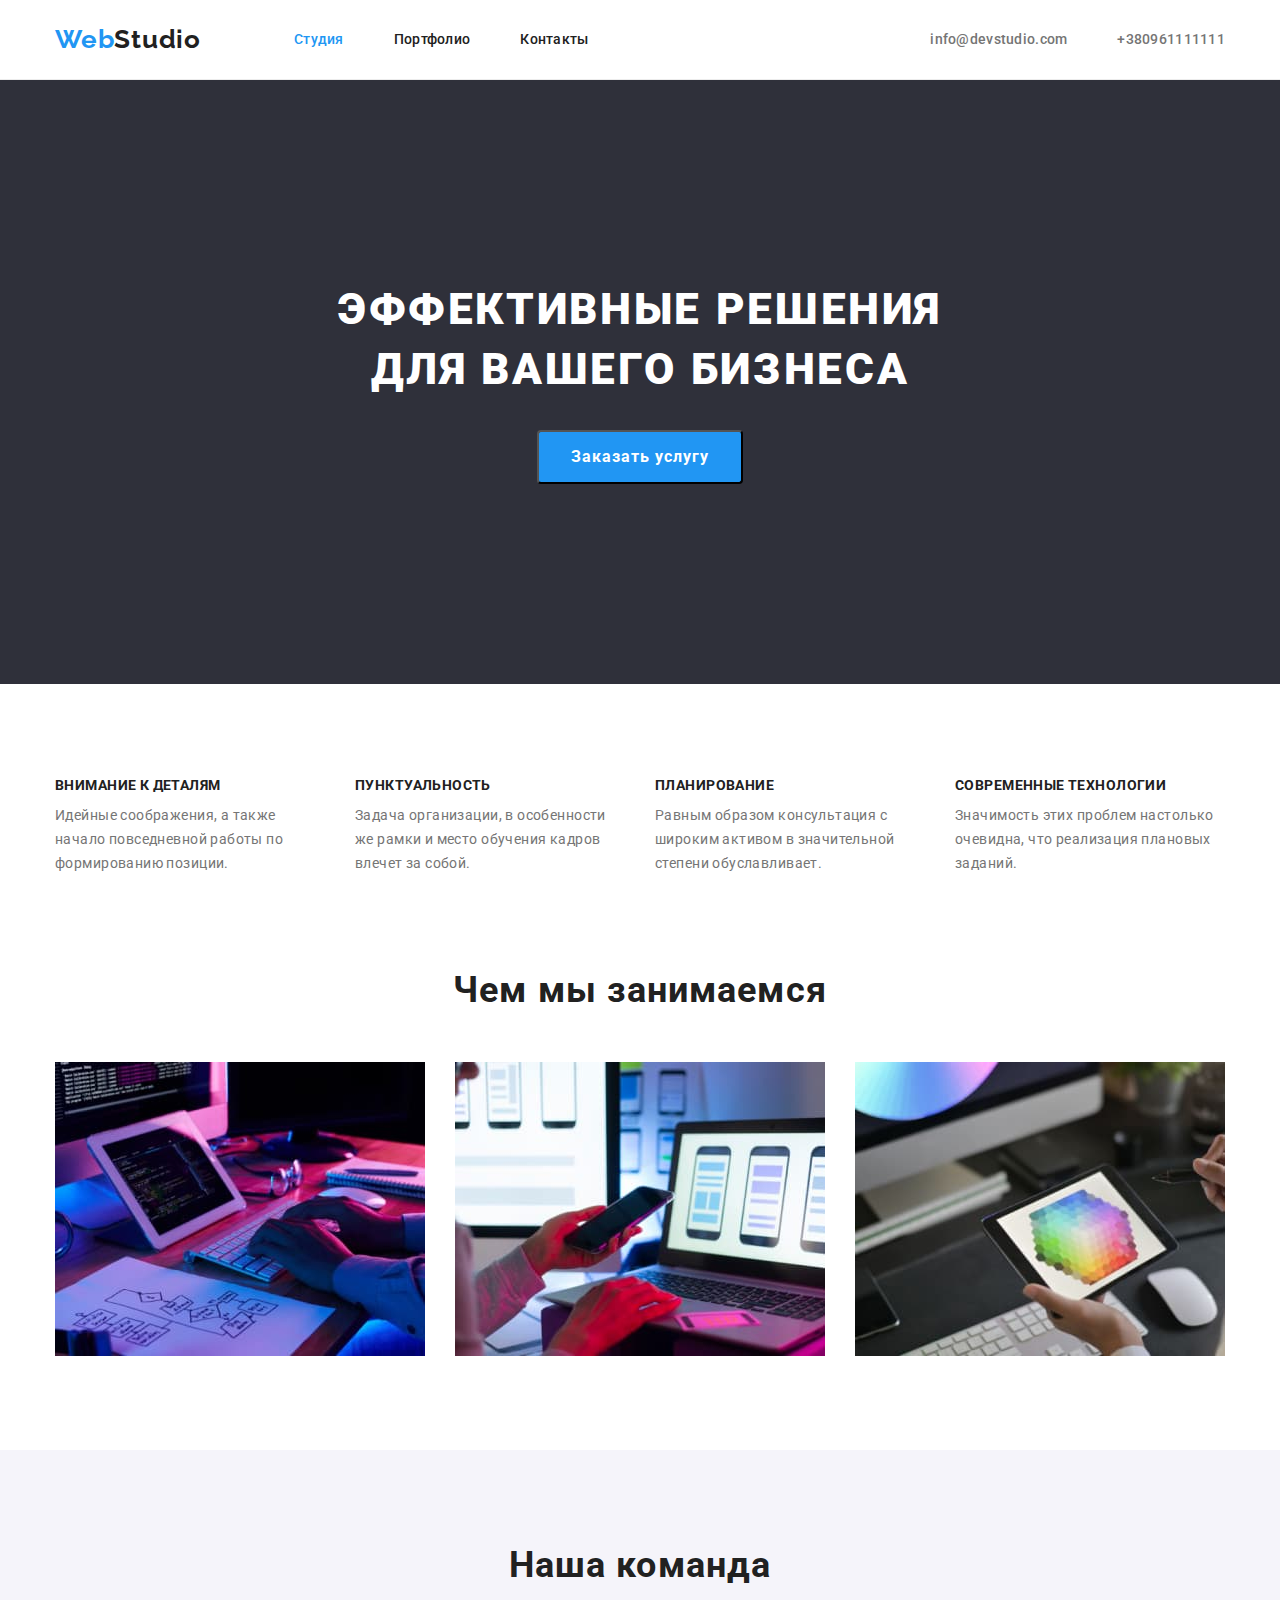
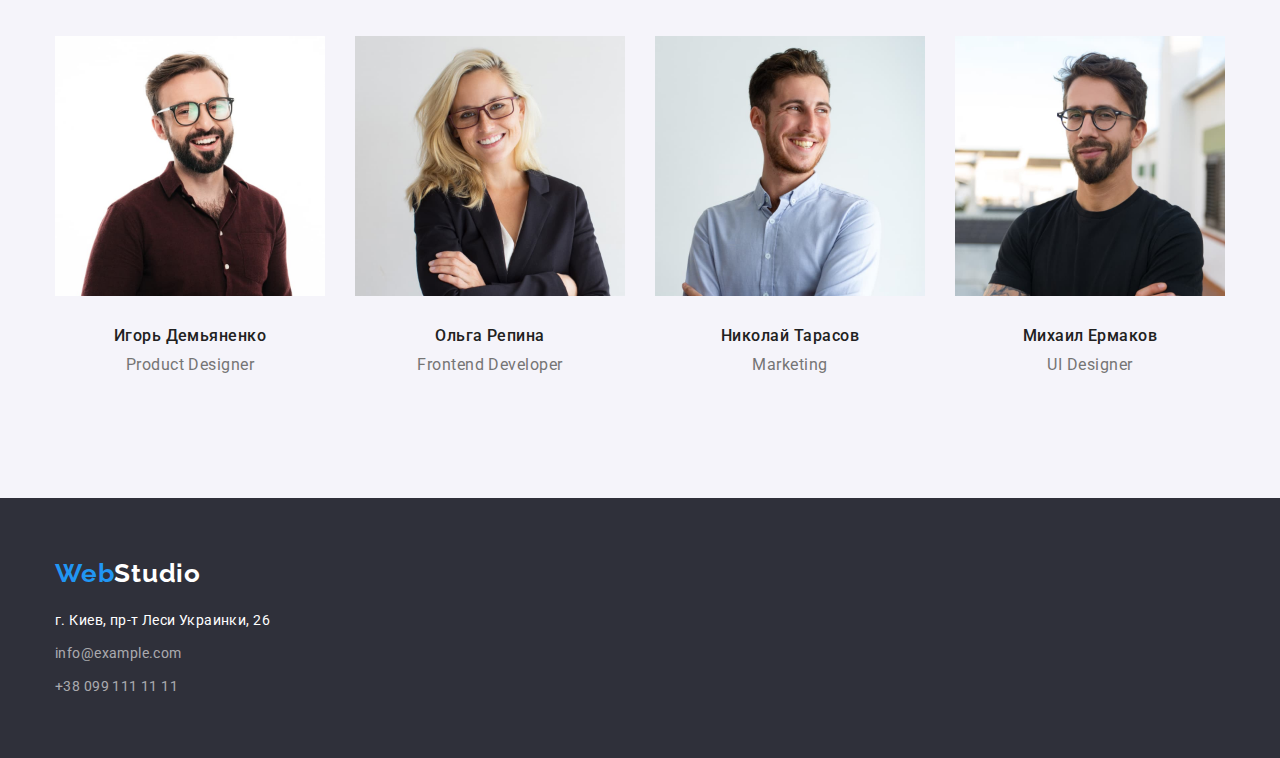
==== commit 73b1316e: "FINAL без структуры..." ====
--- a/index.html
+++ b/index.html
@@ -24,7 +24,7 @@
           <a href="" class="header-logo link">Web<span>Studio</span></a>
           <ul class="header-list list">
             <li class="header-item">
-              <a href="./index.html" class="header-link link">Студия</a>
+              <a href="./index.html" class="header-link link current">Студия</a>
             </li>
             <li class="header-item">
               <a href="./portfolio.html" class="header-link link">Портфолио</a>
--- a/css/styles.css
+++ b/css/styles.css
@@ -359,7 +359,6 @@
   margin-left: 30px;
   margin-top: 30px;
   width: 370px;
-  height: 404px;
 }
 
 .projects-content {
@@ -399,6 +398,7 @@
   letter-spacing: 0.06em;
   color: #212121;
   margin: 0px;
+  margin-bottom: 4px;
 }
 
 .projects-text {
@@ -408,3 +408,7 @@
   color: #757575;
   margin: 0px;
 }
+
+.current {
+  color: rgba(33, 150, 243, 1);
+}
